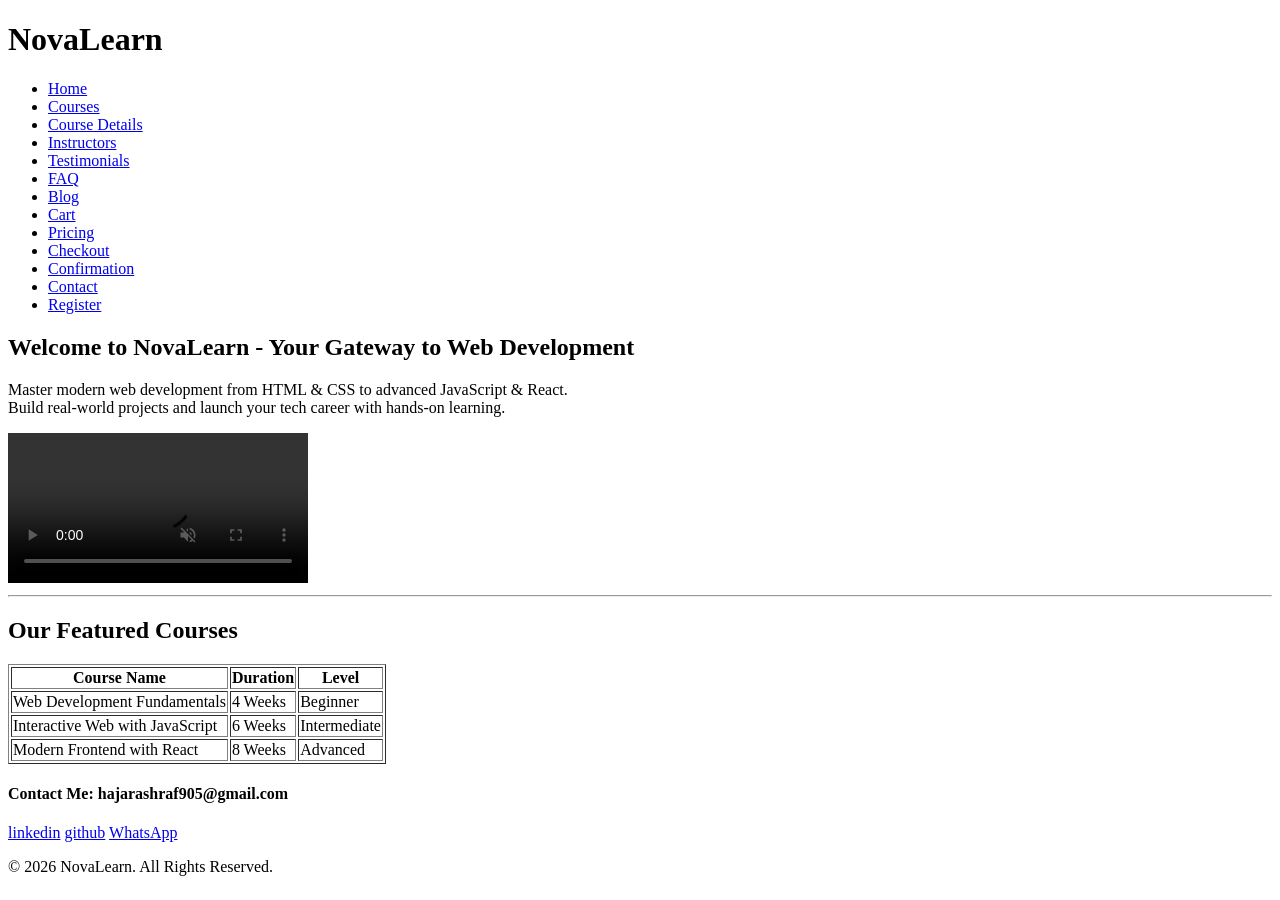
==== index.html @ bad31fc0 "Complete NovaLearn HTML project" ====
<!DOCTYPE html>
<html lang="en">
<head>
    <meta charset="UTF-8">
    <meta name="viewport" content="width=device-width, initial-scale=1.0">
    <title>NovaLearn</title>
</head>
<body>
    <!--header-->
    <header>
        <!--name of academy-->
        <h1>NovaLearn</h1>
        <!--start navBar-->
        <nav>
            <ul>
                <li><a href="index.html">Home</a></li>
                <li><a href="courses.html">Courses</a></li>
                <li><a href="details.html">Course Details</a></li>
                <li><a href="inst.html">Instructors</a></li>
                <li><a href="test.html">Testimonials</a></li>
                <li><a href="faq.html">FAQ</a></li>
                <li><a href="blog.html">Blog</a></li>
                <li><a href="cart.html">Cart</a></li>
                <li><a href="price.html">Pricing</a></li>
                <li><a href="out.html">Checkout</a></li>
                <li><a href="conform.html">Confirmation</a></li>
                <li><a href="contact.html">Contact</a></li>
                <li><a href="reg.html">Register</a></li>
            </ul>
        </nav>
        <!--end navbar-->
    </header>
    
    <!--start main-->
    <main>
        <!--start welcome-->
        <section id="welcome">
            <h2 class="wel">Welcome to NovaLearn - Your Gateway to Web Development</h2>
            <p class="p1">Master modern web development from HTML & CSS to advanced JavaScript & React. <br>
            Build real-world projects and launch your tech career with hands-on learning.</p>
        <video src="video/intro.mp4" loop controls autoplay muted></video>
        </section>
        <hr>
        <!--start table of courses-->
        <section id="table">
            <h2 class="corname"> Our Featured Courses</h2>
            <table border="1">
                <thead>
                <tr>
                    <th>Course Name</th>
                    <th>Duration</th>
                    <th>Level</th>
                </tr>
                </thead>
                <tbody>
                <tr>
                    <td>Web Development Fundamentals</td>
                    <td>4 Weeks</td>
                    <td>Beginner</td>
                </tr>
                <tr>
                    <td>Interactive Web with JavaScript</td>
                    <td>6 Weeks</td>
                    <td>Intermediate</td>
                </tr>
                <tr>
                    <td>Modern Frontend with React</td>
                    <td>8 Weeks</td>
                    <td>Advanced</td>
                </tr>
                </tbody>
            </table>
        </section>
    </main>

    <!--start footer-->
    <footer id="contact">
        <h4>Contact Me: hajarashraf905@gmail.com</h4>
        <div class="linkes">
            <a href="https://www.linkedin.com/in/hajar-ashraf/" target="_blank">linkedin</a>
            <a href="https://github.com/Hajar-Ashraf9" target="_blank">github</a>
            <a href="https://wa.me/201016515759" target="_blank">WhatsApp</a>
        </div>
        <!--حقوق الملكية-->
        <p>&copy; 2026 NovaLearn. All Rights Reserved.</p>
    </footer>
</body>
</html>
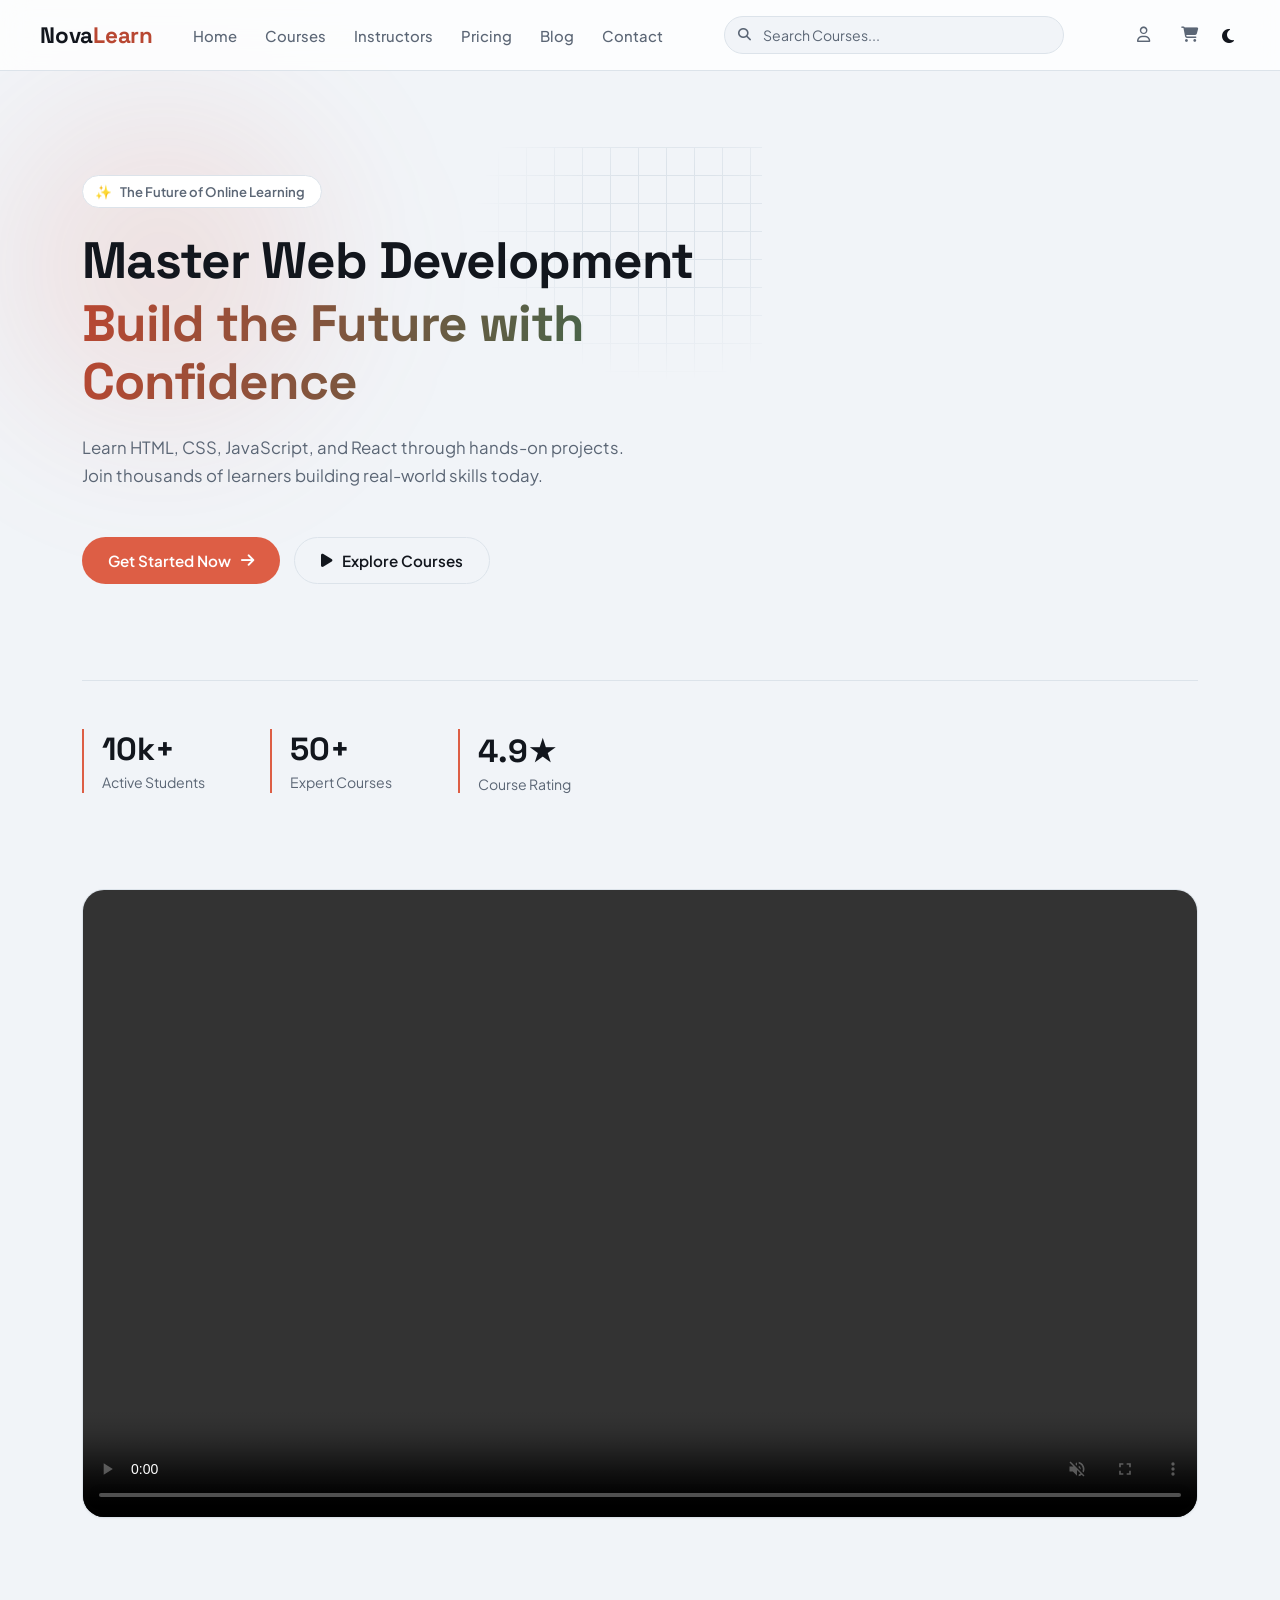
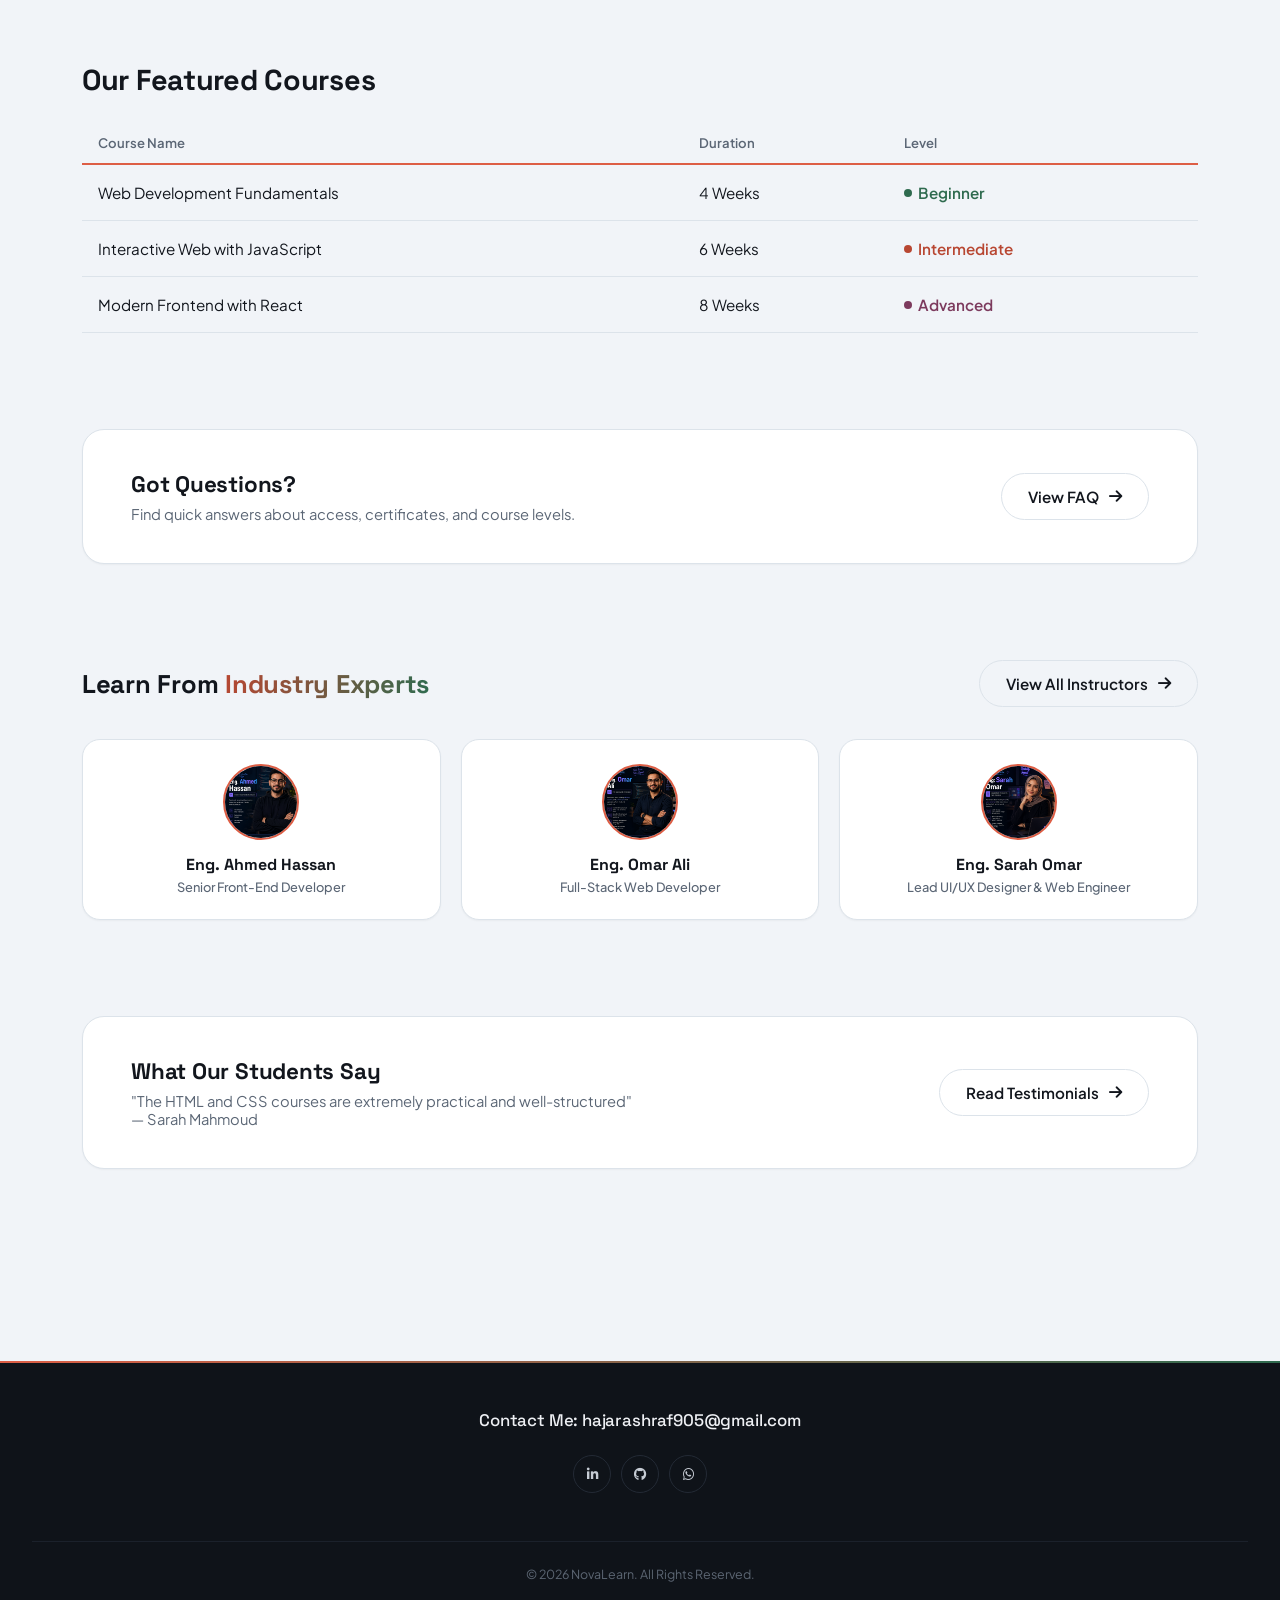
==== commit 3a635600: "Add Checkout and Dynamic Confirmation Page" ====
--- a/index.html
+++ b/index.html
@@ -3,48 +3,119 @@
 <head>
     <meta charset="UTF-8">
     <meta name="viewport" content="width=device-width, initial-scale=1.0">
+    <!-- Google Fonts (Plus Jakarta Sans) -->
+    <link rel="preconnect" href="https://fonts.googleapis.com">
+<link rel="preconnect" href="https://fonts.gstatic.com" crossorigin>
+<link href="https://fonts.googleapis.com/css2?family=Plus+Jakarta+Sans:wght@400;500;600;700;800&family=Space+Grotesk:wght@500;600;700&display=swap" rel="stylesheet">    
+<!--library cdn-->
+    <link rel="stylesheet" href="https://cdnjs.cloudflare.com/ajax/libs/font-awesome/6.5.1/css/all.min.css">
+    <!--style-->
+    <link rel="stylesheet" href="style.css">
     <title>NovaLearn</title>
 </head>
-<body>
-    <!--header-->
+<body class="light">
     <header>
-        <!--name of academy-->
-        <h1>NovaLearn</h1>
-        <!--start navBar-->
-        <nav>
-            <ul>
+    <nav class="navbar">
+        <!-- 1. اللوجو والروابط على اليسار -->
+        <div class="nav-left">
+            <h1 class="logo">Nova<span>Learn</span></h1>
+            <ul class="nav-links">
                 <li><a href="index.html">Home</a></li>
                 <li><a href="courses.html">Courses</a></li>
-                <li><a href="details.html">Course Details</a></li>
                 <li><a href="inst.html">Instructors</a></li>
-                <li><a href="test.html">Testimonials</a></li>
-                <li><a href="faq.html">FAQ</a></li>
+                <li><a href="price.html">Pricing</a></li>
                 <li><a href="blog.html">Blog</a></li>
-                <li><a href="cart.html">Cart</a></li>
-                <li><a href="price.html">Pricing</a></li>
-                <li><a href="out.html">Checkout</a></li>
-                <li><a href="conform.html">Confirmation</a></li>
                 <li><a href="contact.html">Contact</a></li>
-                <li><a href="reg.html">Register</a></li>
             </ul>
-        </nav>
-        <!--end navbar-->
-    </header>
+        </div>
+
+        <!-- 2. مربع البحث في المنتصف -->
+        <div class="nav-center">
+            <div class="search-box">
+                <i class="fa-solid fa-magnifying-glass search-icon"></i>
+                <input type="text" placeholder="Search Courses..." id="search">
+            </div>
+        </div>
+
+        <!-- 3. الأيقونات الثلاث على اليمين -->
+        <div class="nav-right">
+            <!-- أيقونة المستخدم -->
+            <a href="reg.html" class="icon-btn" aria-label="User Account">
+                <i class="fa-regular fa-user"></i>
+            </a>
+
+            <!-- أيقونة السلة -->
+            <a href="cart.html" class="icon-btn cart-btn" aria-label="Shopping Cart">
+                <i class="fa-solid fa-cart-shopping"></i>
+            </a>
+
+            <!-- أيقونة القمر للمود -->
+            <button id="theme-toggle">
+                <i class="fa-solid fa-moon"></i>
+            </button>
+        </div>
+    </nav>
+</header>
     
     <!--start main-->
     <main>
         <!--start welcome-->
         <section id="welcome">
-            <h2 class="wel">Welcome to NovaLearn - Your Gateway to Web Development</h2>
-            <p class="p1">Master modern web development from HTML & CSS to advanced JavaScript & React. <br>
-            Build real-world projects and launch your tech career with hands-on learning.</p>
-        <video src="video/intro.mp4" loop controls autoplay muted></video>
+    <div class="hero-clean">
+        <!-- بادج شيك ومحفز -->
+        <div class="hero-badge">
+            <span class="badge-icon">✨</span>
+            <span>The Future of Online Learning</span>
+        </div>
+
+        <!-- عنوان رئيسي بتدرج ألوان جذاب -->
+        <h2 class="wel">
+            Master Web Development
+            <span class="gradient-text">Build the Future with Confidence</span>
+        </h2>
+
+        <!-- وصف واضح ومريح للعين -->
+        <p class="p1">
+            Learn HTML, CSS, JavaScript, and React through hands-on projects.
+            Join thousands of learners building real-world skills today.
+        </p>
+
+        <!-- الأزرار الرئيسية -->
+        <div class="cta-buttons">
+            <a href="courses.html" class="btn-primary">
+                Get Started Now <i class="fa-solid fa-arrow-right"></i>
+            </a>
+            <a href="courses.html" class="btn-secondary">
+                <i class="fa-solid fa-play"></i> Explore Courses
+            </a>
+        </div>
+    </div>
+
+    <!-- الإحصائيات -->
+    <section class="stats-section" aria-label="Platform Statistics">
+        <article class="stat-card">
+            <h3>10k+</h3>
+            <p>Active Students</p>
+        </article>
+        <article class="stat-card">
+            <h3>50+</h3>
+            <p>Expert Courses</p>
+        </article>
+        <article class="stat-card">
+            <h3>4.9★</h3>
+            <p>Course Rating</p>
+        </article>
+    </section>
+            <!-- الفيديو جوه figure  -->
+            <figure class="video-container">
+                <video src="video/intro.mp4" autoplay controls muted>Your browser does not support the video tag.</video>
+            </figure>
         </section>
-        <hr>
+
         <!--start table of courses-->
         <section id="table">
             <h2 class="corname"> Our Featured Courses</h2>
-            <table border="1">
+            <table>
                 <thead>
                 <tr>
                     <th>Course Name</th>
@@ -71,6 +142,57 @@
                 </tbody>
             </table>
         </section>
+        <!--start faq teaser-->
+<section id="faq-teaser">
+    <div class="faq-teaser-box">
+        <div class="faq-teaser-text">
+            <h3>Got Questions?</h3>
+            <p>Find quick answers about access, certificates, and course levels.</p>
+        </div>
+        <a href="faq.html" class="btn-secondary">
+            View FAQ <i class="fa-solid fa-arrow-right"></i>
+        </a>
+    </div>
+</section>
+<!--start instructors teaser-->
+<section id="inst-teaser">
+    <div class="inst-teaser-head">
+        <h3>Learn From <span class="gradient-text">Industry Experts</span></h3>
+        <a href="inst.html" class="btn-secondary">
+            View All Instructors <i class="fa-solid fa-arrow-right"></i>
+        </a>
+    </div>
+    <div class="inst-teaser-grid">
+        <a href="inst.html" class="inst-mini">
+            <img src="img/4.png" alt="Eng.Ahmed Hassan">
+            <h4>Eng. Ahmed Hassan</h4>
+            <p>Senior Front-End Developer</p>
+        </a>
+        <a href="inst.html" class="inst-mini">
+            <img src="img/5.png" alt="Eng.Omar Ali">
+            <h4>Eng. Omar Ali</h4>
+            <p>Full-Stack Web Developer</p>
+        </a>
+        <a href="inst.html" class="inst-mini">
+            <img src="img/6.png" alt="Eng.Sarah Omar">
+            <h4>Eng. Sarah Omar</h4>
+            <p>Lead UI/UX Designer & Web Engineer</p>
+        </a>
+    </div>
+</section>
+
+<!--start testimonials teaser-->
+<section id="test-teaser">
+    <div class="test-teaser-box">
+        <div class="test-teaser-text">
+            <h3>What Our Students Say</h3>
+            <p>"The HTML and CSS courses are extremely practical and well-structured" — Sarah Mahmoud</p>
+        </div>
+        <a href="test.html" class="btn-secondary">
+            Read Testimonials <i class="fa-solid fa-arrow-right"></i>
+        </a>
+    </div>
+</section>
     </main>
 
     <!--start footer-->
@@ -84,5 +206,8 @@
         <!--حقوق الملكية-->
         <p>&copy; 2026 NovaLearn. All Rights Reserved.</p>
     </footer>
+
+        <script src="main.js"></script>
+
 </body>
 </html>
--- a/style.css
+++ b/style.css
@@ -0,0 +1,2787 @@
+/* =========================================================
+   NovaLearn — stylesheet (no CSS variables / :root)
+   Palette: cool paper / navy-ink base, amber -> teal accent pair
+   Type: Space Grotesk (display) + Plus Jakarta Sans (body/UI)
+   ========================================================= */
+
+/* Fonts are now loaded via <link> tags in each page's <head> */
+
+/* ---------- Reset ---------- */
+*, *::before, *::after { box-sizing: border-box; }
+html { scroll-behavior: smooth; }
+body {
+  margin: 0;
+  font-family: 'Plus Jakarta Sans', system-ui, sans-serif;
+  transition: background-color .3s ease, color .3s ease;
+}
+ul { list-style: none; margin: 0; padding: 0; }
+a { text-decoration: none; color: inherit; }
+img, video { max-width: 100%; display: block; }
+button { font: inherit; cursor: pointer; background: none; border: none; color: inherit; }
+input { font: inherit; }
+h1, h2, h3, h4 { margin: 0; font-family: 'Space Grotesk', 'Plus Jakarta Sans', sans-serif; }
+p { margin: 0; }
+
+/* ---------- Base colors (light / dark) ---------- */
+body.light { background: #F1F4F8; color: #12161D; }
+body.dark  { background: #0F131B; color: #EBEEF3; }
+
+/* ---------- Accessibility ---------- */
+:focus-visible {
+  outline: 2px solid #2F6B4F;
+  outline-offset: 2px;
+  border-radius: 6px;
+}
+body.dark :focus-visible { outline-color: #6FBF9B; }
+
+@media (prefers-reduced-motion: reduce) {
+  *, *::before, *::after { animation: none !important; transition: none !important; scroll-behavior: auto !important; }
+  .hero-badge, .wel, .p1, .cta-buttons { opacity: 1; transform: none; }
+}
+
+/* ==========================================================
+   Header / Navbar
+   ========================================================== */
+header {
+  position: sticky;
+  top: 0;
+  z-index: 50;
+  backdrop-filter: blur(14px);
+  -webkit-backdrop-filter: blur(14px);
+}
+body.light header { background: rgba(255, 255, 255, .78); border-bottom: 1px solid #DCE3EA; }
+body.dark  header { background: rgba(23, 28, 38, .72); border-bottom: 1px solid #262E3B; }
+
+.navbar {
+  max-width: 1400px;
+  margin: 0 auto;
+  padding: 16px 40px;
+  display: grid;
+  grid-template-columns: auto 1fr auto;
+  align-items: center;
+  gap: 48px;
+}
+
+.nav-left {
+  display: flex;
+  align-items: center;
+  gap: 40px;
+}
+
+.logo {
+  font-size: 1.4rem;
+  font-weight: 700;
+  letter-spacing: -0.01em;
+  white-space: nowrap;
+}
+body.light .logo span { color: #B84732; }
+body.dark  .logo span { color: #F2A288; }
+
+.nav-links {
+  display: flex;
+  gap: 28px;
+}
+.nav-links a {
+  position: relative;
+  font-size: .93rem;
+  font-weight: 500;
+  padding: 4px 0;
+  transition: color .2s cubic-bezier(.4,0,.2,1);
+}
+body.light .nav-links a { color: #5B6675; }
+body.dark  .nav-links a { color: #93A0B0; }
+
+.nav-links a::after {
+  content: '';
+  position: absolute;
+  left: 50%;
+  bottom: -4px;
+  width: 0;
+  height: 2px;
+  transform: translateX(-50%);
+  transition: width .25s cubic-bezier(.4,0,.2,1);
+}
+body.light .nav-links a::after { background: #2F6B4F; }
+body.dark  .nav-links a::after { background: #6FBF9B; }
+
+body.light .nav-links a:hover,
+body.light .nav-links a:focus-visible { color: #2F6B4F; }
+body.dark  .nav-links a:hover,
+body.dark  .nav-links a:focus-visible { color: #6FBF9B; }
+
+.nav-links a:hover::after,
+.nav-links a:focus-visible::after { width: 100%; }
+
+.nav-center {
+  display: flex;
+  justify-content: center;
+}
+.nav-center .search-box {
+  width: 100%;
+  max-width: 340px;
+}
+.search-box {
+  position: relative;
+  width: 100%;
+}
+.search-box input {
+  width: 100%;
+  padding: 9px 16px 9px 38px;
+  border-radius: 999px;
+  font-size: .88rem;
+  transition: border-color .2s cubic-bezier(.4,0,.2,1), background .2s cubic-bezier(.4,0,.2,1);
+}
+body.light .search-box input { border: 1px solid #DCE3EA; background: #F1F4F8; color: #12161D; }
+body.dark  .search-box input { border: 1px solid #262E3B; background: #0F131B; color: #EBEEF3; }
+
+body.light .search-box input::placeholder { color: #5B6675; }
+body.dark  .search-box input::placeholder { color: #93A0B0; }
+
+body.light .search-box input:focus { outline: none; border-color: #2F6B4F; background: #FFFFFF; }
+body.dark  .search-box input:focus { outline: none; border-color: #6FBF9B; background: #171C26; }
+
+.search-icon {
+  position: absolute;
+  left: 14px;
+  top: 50%;
+  transform: translateY(-50%);
+  font-size: .8rem;
+  pointer-events: none;
+}
+body.light .search-icon { color: #5B6675; }
+body.dark  .search-icon { color: #93A0B0; }
+
+.nav-right {
+  display: flex;
+  align-items: center;
+  gap: 8px;
+}
+.icon-btn {
+  width: 38px;
+  height: 38px;
+  display: flex;
+  align-items: center;
+  justify-content: center;
+  border-radius: 50%;
+  font-size: .95rem;
+  border: 1px solid transparent;
+  transition: border-color .2s cubic-bezier(.4,0,.2,1), color .2s cubic-bezier(.4,0,.2,1);
+}
+body.light .icon-btn { color: #5B6675; }
+body.dark  .icon-btn { color: #93A0B0; }
+
+body.light .icon-btn:hover { border-color: #DCE3EA; color: #2F6B4F; }
+body.dark  .icon-btn:hover { border-color: #262E3B; color: #6FBF9B; }
+
+.cart-btn { position: relative; }
+
+/* ==========================================================
+   Hero
+   ========================================================== */
+#welcome {
+  max-width: 1180px;
+  margin: 0 auto;
+  padding: 96px 32px 48px;
+}
+
+.hero-clean {
+  position: relative;
+  z-index: 1;
+  max-width: 620px;
+  padding-top: 8px;
+}
+
+.hero-clean::before {
+  content: '';
+  position: absolute;
+  top: -20px;
+  right: -60px;
+  width: 320px;
+  height: 260px;
+  z-index: -1;
+  background-size: 28px 28px;
+  -webkit-mask-image: radial-gradient(ellipse 60% 60% at 70% 30%, #000 40%, transparent 100%);
+  mask-image: radial-gradient(ellipse 60% 60% at 70% 30%, #000 40%, transparent 100%);
+}
+body.light .hero-clean::before {
+  background-image:
+    linear-gradient(#DCE3EA 1px, transparent 1px),
+    linear-gradient(90deg, #DCE3EA 1px, transparent 1px);
+}
+body.dark .hero-clean::before {
+  background-image:
+    linear-gradient(#262E3B 1px, transparent 1px),
+    linear-gradient(90deg, #262E3B 1px, transparent 1px);
+}
+
+.hero-clean::after {
+  content: '';
+  position: absolute;
+  top: -140px;
+  left: -160px;
+  width: 480px;
+  height: 480px;
+  z-index: -2;
+  border-radius: 50%;
+  filter: blur(60px);
+  pointer-events: none;
+}
+body.light .hero-clean::after { background: radial-gradient(circle, rgba(221, 94, 69, .16), transparent 70%); }
+body.dark  .hero-clean::after { background: radial-gradient(circle, rgba(237, 138, 110, .14), transparent 70%); }
+
+@keyframes heroRise {
+  from { opacity: 0; transform: translateY(14px); }
+  to   { opacity: 1; transform: translateY(0); }
+}
+
+.hero-badge {
+  display: inline-flex;
+  align-items: center;
+  gap: 8px;
+  padding: 7px 16px 7px 12px;
+  border-radius: 999px;
+  font-size: .82rem;
+  font-weight: 600;
+  margin-bottom: 24px;
+  animation: heroRise .6s cubic-bezier(.4,0,.2,1) both;
+}
+body.light .hero-badge { background: #FFFFFF; border: 1px solid #DCE3EA; color: #5B6675; }
+body.dark  .hero-badge { background: #171C26; border: 1px solid #262E3B; color: #93A0B0; }
+
+.badge-icon { font-size: .85rem; }
+
+.wel {
+  font-size: clamp(2.1rem, 4.2vw, 3.2rem);
+  line-height: 1.12;
+  font-weight: 700;
+  letter-spacing: -0.02em;
+  display: flex;
+  flex-direction: column;
+  gap: 6px;
+  margin-bottom: 24px;
+  animation: heroRise .6s cubic-bezier(.4,0,.2,1) .08s both;
+}
+
+.gradient-text {
+  -webkit-background-clip: text;
+  background-clip: text;
+  -webkit-text-fill-color: transparent;
+  color: transparent;
+}
+body.light .gradient-text { background-image: linear-gradient(100deg, #B84732, #2F6B4F); }
+body.dark  .gradient-text { background-image: linear-gradient(100deg, #F2A288, #6FBF9B); }
+
+.p1 {
+  font-size: 1.05rem;
+  line-height: 1.65;
+  max-width: 46ch;
+  margin-bottom: 48px;
+  animation: heroRise .6s cubic-bezier(.4,0,.2,1) .16s both;
+}
+body.light .p1 { color: #5B6675; }
+body.dark  .p1 { color: #93A0B0; }
+
+.cta-buttons {
+  display: flex;
+  flex-wrap: wrap;
+  gap: 14px;
+  animation: heroRise .6s cubic-bezier(.4,0,.2,1) .24s both;
+}
+
+.btn-primary,
+.btn-secondary {
+  display: inline-flex;
+  align-items: center;
+  gap: 10px;
+  padding: 13px 26px;
+  font-size: .95rem;
+  font-weight: 600;
+  border-radius: 999px;
+  transition: transform .2s cubic-bezier(.4,0,.2,1), background .2s cubic-bezier(.4,0,.2,1), border-color .2s cubic-bezier(.4,0,.2,1);
+}
+
+.btn-primary i,
+.btn-secondary i {
+  transition: transform .2s cubic-bezier(.4,0,.2,1);
+}
+.btn-primary:hover i { transform: translateX(3px); }
+.btn-secondary:hover i { transform: scale(1.1); }
+
+body.light .btn-primary { background: #DD5E45; color: #FFFFFF; }
+body.dark  .btn-primary { background: #ED8A6E; color: #12161D; }
+body.light .btn-primary:hover { background: #B84732; transform: translateY(-1px); }
+body.dark  .btn-primary:hover { background: #F2A288; transform: translateY(-1px); }
+
+body.light .btn-secondary { background: transparent; color: #12161D; border: 1px solid #DCE3EA; }
+body.dark  .btn-secondary { background: transparent; color: #EBEEF3; border: 1px solid #262E3B; }
+body.light .btn-secondary:hover { border-color: #2F6B4F; color: #2F6B4F; transform: translateY(-1px); }
+body.dark  .btn-secondary:hover { border-color: #6FBF9B; color: #6FBF9B; transform: translateY(-1px); }
+
+/* ---------- Stats ---------- */
+.stats-section {
+  display: flex;
+  flex-wrap: wrap;
+  gap: 48px;
+  margin-top: 96px;
+  padding-top: 48px;
+}
+body.light .stats-section { border-top: 1px solid #DCE3EA; }
+body.dark  .stats-section { border-top: 1px solid #262E3B; }
+
+.stat-card {
+  padding-left: 18px;
+  min-width: 140px;
+}
+body.light .stat-card { border-left: 2px solid #DD5E45; }
+body.dark  .stat-card { border-left: 2px solid #ED8A6E; }
+
+.stat-card h3 {
+  font-size: 2rem;
+  font-weight: 700;
+  margin-bottom: 4px;
+}
+.stat-card p { font-size: .88rem; }
+body.light .stat-card p { color: #5B6675; }
+body.dark  .stat-card p { color: #93A0B0; }
+
+/* ---------- Video ---------- */
+.video-container {
+  margin: 96px 0 0;
+  border-radius: 22px;
+  overflow: hidden;
+}
+body.light .video-container { border: 1px solid #DCE3EA; box-shadow: 0 1px 2px rgba(15, 19, 25, .04); }
+body.dark  .video-container { border: 1px solid #262E3B; box-shadow: 0 1px 2px rgba(0, 0, 0, .3); }
+
+.video-container video {
+  width: 100%;
+  aspect-ratio: 16 / 9;
+  object-fit: cover;
+}
+body.light .video-container video { background: #E9EEF3; }
+body.dark  .video-container video { background: #1E2430; }
+
+/* ==========================================================
+   Courses table
+   ========================================================== */
+#table {
+  max-width: 1180px;
+  margin: 0 auto;
+  padding: 96px 32px;
+}
+
+.corname {
+  font-size: 1.8rem;
+  font-weight: 700;
+  letter-spacing: -0.01em;
+  margin-bottom: 24px;
+}
+
+#table table {
+  width: 100%;
+  border-collapse: collapse;
+}
+
+#table thead th {
+  text-align: left;
+  font-size: .82rem;
+  font-weight: 600;
+  padding: 12px 16px;
+}
+body.light #table thead th { color: #5B6675; border-bottom: 2px solid #DD5E45; }
+body.dark  #table thead th { color: #93A0B0; border-bottom: 2px solid #ED8A6E; }
+
+#table tbody td {
+  padding: 18px 16px;
+  font-size: .95rem;
+}
+body.light #table tbody td { color: #12161D; border-bottom: 1px solid #DCE3EA; }
+body.dark  #table tbody td { color: #EBEEF3; border-bottom: 1px solid #262E3B; }
+
+body.light #table tbody tr:hover td { background: #E9EEF3; }
+body.dark  #table tbody tr:hover td { background: #1E2430; }
+
+#table tbody td:nth-child(3) {
+  font-weight: 600;
+  padding-left: 30px;
+  position: relative;
+}
+#table tbody td:nth-child(3)::after {
+  content: '';
+  position: absolute;
+  left: 16px;
+  top: 50%;
+  transform: translateY(-50%);
+  width: 8px;
+  height: 8px;
+  border-radius: 50%;
+}
+
+body.light #table tbody tr:nth-child(1) td:nth-child(3) { color: #2F6B4F; }
+body.dark  #table tbody tr:nth-child(1) td:nth-child(3) { color: #6FBF9B; }
+body.light #table tbody tr:nth-child(1) td:nth-child(3)::after { background: #2F6B4F; }
+body.dark  #table tbody tr:nth-child(1) td:nth-child(3)::after { background: #6FBF9B; }
+
+body.light #table tbody tr:nth-child(2) td:nth-child(3) { color: #B84732; }
+body.dark  #table tbody tr:nth-child(2) td:nth-child(3) { color: #F2A288; }
+body.light #table tbody tr:nth-child(2) td:nth-child(3)::after { background: #B84732; }
+body.dark  #table tbody tr:nth-child(2) td:nth-child(3)::after { background: #F2A288; }
+
+body.light #table tbody tr:nth-child(3) td:nth-child(3) { color: #7C3A5D; }
+body.dark  #table tbody tr:nth-child(3) td:nth-child(3) { color: #C77FA0; }
+body.light #table tbody tr:nth-child(3) td:nth-child(3)::after { background: #7C3A5D; }
+body.dark  #table tbody tr:nth-child(3) td:nth-child(3)::after { background: #C77FA0; }
+
+/* ==========================================================
+   FAQ teaser (homepage)
+   ========================================================== */
+#faq-teaser {
+  max-width: 1180px;
+  margin: 0 auto;
+  padding: 0 32px 96px;
+}
+
+.faq-teaser-box {
+  display: flex;
+  align-items: center;
+  justify-content: space-between;
+  flex-wrap: wrap;
+  gap: 24px;
+  padding: 40px 48px;
+  border-radius: 22px;
+}
+body.light .faq-teaser-box { background: #FFFFFF; border: 1px solid #DCE3EA; box-shadow: 0 1px 2px rgba(15, 19, 25, .04); }
+body.dark  .faq-teaser-box { background: #171C26; border: 1px solid #262E3B; box-shadow: 0 1px 2px rgba(0, 0, 0, .3); }
+
+.faq-teaser-text h3 {
+  font-size: 1.4rem;
+  font-weight: 700;
+  letter-spacing: -0.01em;
+  margin-bottom: 6px;
+}
+
+.faq-teaser-text p {
+  font-size: .92rem;
+}
+body.light .faq-teaser-text p { color: #5B6675; }
+body.dark  .faq-teaser-text p { color: #93A0B0; }
+
+@media (max-width: 640px) {
+  .faq-teaser-box { flex-direction: column; align-items: stretch; text-align: center; padding: 32px 24px; }
+}
+/* ==========================================================
+   Instructors teaser (homepage)
+   ========================================================== */
+#inst-teaser {
+  max-width: 1180px;
+  margin: 0 auto;
+  padding: 0 32px 96px;
+}
+
+.inst-teaser-head {
+  display: flex;
+  align-items: center;
+  justify-content: space-between;
+  flex-wrap: wrap;
+  gap: 16px;
+  margin-bottom: 32px;
+}
+
+.inst-teaser-head h3 {
+  font-size: 1.6rem;
+  font-weight: 700;
+  letter-spacing: -0.01em;
+}
+
+.inst-teaser-grid {
+  display: grid;
+  grid-template-columns: repeat(3, 1fr);
+  gap: 20px;
+}
+
+.inst-mini {
+  display: block;
+  padding: 24px;
+  border-radius: 18px;
+  text-align: center;
+  transition: transform .2s cubic-bezier(.4,0,.2,1), border-color .2s cubic-bezier(.4,0,.2,1);
+}
+body.light .inst-mini { background: #FFFFFF; border: 1px solid #DCE3EA; box-shadow: 0 1px 2px rgba(15, 19, 25, .04); }
+body.dark  .inst-mini { background: #171C26; border: 1px solid #262E3B; box-shadow: 0 1px 2px rgba(0, 0, 0, .3); }
+
+body.light .inst-mini:hover { border-color: #2F6B4F; transform: translateY(-3px); }
+body.dark  .inst-mini:hover { border-color: #6FBF9B; transform: translateY(-3px); }
+
+.inst-mini img {
+  width: 76px;
+  height: 76px;
+  object-fit: cover;
+  border-radius: 50%;
+  margin: 0 auto 14px;
+}
+body.light .inst-mini img { border: 2px solid #DD5E45; }
+body.dark  .inst-mini img { border: 2px solid #ED8A6E; }
+
+.inst-mini h4 {
+  font-size: 1rem;
+  font-weight: 700;
+  margin-bottom: 4px;
+}
+body.light .inst-mini h4 { color: #12161D; }
+body.dark  .inst-mini h4 { color: #EBEEF3; }
+
+.inst-mini p {
+  font-size: .8rem;
+  font-weight: 500;
+}
+body.light .inst-mini p { color: #5B6675; }
+body.dark  .inst-mini p { color: #93A0B0; }
+
+@media (max-width: 760px) {
+  .inst-teaser-grid { grid-template-columns: 1fr; }
+}
+/* ==========================================================
+   Testimonials teaser (homepage)
+   ========================================================== */
+#test-teaser {
+  max-width: 1180px;
+  margin: 0 auto;
+  padding: 0 32px 96px;
+}
+
+.test-teaser-box {
+  display: flex;
+  align-items: center;
+  justify-content: space-between;
+  flex-wrap: wrap;
+  gap: 24px;
+  padding: 40px 48px;
+  border-radius: 22px;
+}
+body.light .test-teaser-box { background: #FFFFFF; border: 1px solid #DCE3EA; box-shadow: 0 1px 2px rgba(15, 19, 25, .04); }
+body.dark  .test-teaser-box { background: #171C26; border: 1px solid #262E3B; box-shadow: 0 1px 2px rgba(0, 0, 0, .3); }
+
+.test-teaser-text h3 {
+  font-size: 1.4rem;
+  font-weight: 700;
+  letter-spacing: -0.01em;
+  margin-bottom: 6px;
+}
+
+.test-teaser-text p {
+  font-size: .92rem;
+  max-width: 46ch;
+}
+body.light .test-teaser-text p { color: #5B6675; }
+body.dark  .test-teaser-text p { color: #93A0B0; }
+
+@media (max-width: 640px) {
+  .test-teaser-box { flex-direction: column; align-items: stretch; text-align: center; padding: 32px 24px; }
+}
+/* ==========================================================
+   Footer
+   ========================================================== */
+footer {
+  margin-top: 96px;
+  padding: 48px 32px 24px;
+  position: relative;
+  overflow: hidden;
+  text-align: center;
+}
+body.light footer { background: #0F1319; color: #C6CCD4; }
+body.dark  footer { background: #090C11; color: #8C97A4; }
+
+footer::before {
+  content: '';
+  position: absolute;
+  top: 0;
+  left: 0;
+  right: 0;
+  height: 2px;
+}
+body.light footer::before { background: linear-gradient(90deg, #DD5E45, #2F6B4F); }
+body.dark  footer::before { background: linear-gradient(90deg, #ED8A6E, #6FBF9B); }
+
+footer h4 {
+  font-size: 1.05rem;
+  font-weight: 500;
+  color: #EDEFF3;
+  letter-spacing: -0.01em;
+  margin-bottom: 24px;
+}
+
+.linkes {
+  display: flex;
+  align-items: center;
+  justify-content: center;
+  gap: 10px;
+  margin-bottom: 48px;
+}
+.linkes a {
+  width: 38px;
+  height: 38px;
+  display: flex;
+  align-items: center;
+  justify-content: center;
+  border: 1px solid #232A35;
+  border-radius: 50%;
+  font-size: .82rem;
+  font-weight: 500;
+  text-indent: -9999px;
+  overflow: hidden;
+  position: relative;
+  transition: border-color .2s cubic-bezier(.4,0,.2,1), background .2s cubic-bezier(.4,0,.2,1);
+}
+body.light .linkes a { color: #C6CCD4; }
+body.dark  .linkes a { color: #8C97A4; }
+
+.linkes a::before {
+  font-family: 'Font Awesome 6 Brands';
+  font-weight: 400;
+  text-indent: 0;
+  position: absolute;
+  inset: 0;
+  display: flex;
+  align-items: center;
+  justify-content: center;
+}
+.linkes a[href*="linkedin"]::before { content: '\f0e1'; }
+.linkes a[href*="github"]::before { content: '\f09b'; }
+.linkes a[href*="wa.me"]::before { content: '\f232'; }
+
+body.light .linkes a:hover { border-color: #2F6B4F; background: rgba(47, 107, 79, .12); color: #2F6B4F; }
+body.dark  .linkes a:hover { border-color: #6FBF9B; background: rgba(111, 191, 155, .12); color: #6FBF9B; }
+
+footer p {
+  padding-top: 24px;
+  border-top: 1px solid #1B212B;
+  font-size: .78rem;
+  color: #5C6673;
+}
+
+/* ==========================================================
+   Responsive
+   ========================================================== */
+@media (max-width: 960px) {
+  .nav-links { display: none; }
+  .nav-center { max-width: 220px; }
+}
+
+@media (max-width: 640px) {
+  .navbar { padding: 12px 20px; }
+  .nav-center { display: none; }
+  #welcome, #table { padding-left: 20px; padding-right: 20px; }
+  .hero-clean::before { display: none; }
+  .stats-section { gap: 24px; }
+  .cta-buttons { flex-direction: column; align-items: stretch; }
+  .btn-primary, .btn-secondary { justify-content: center; }
+  #table table, #table thead, #table tbody, #table th, #table td, #table tr { display: block; }
+  #table thead { display: none; }
+  #table tbody tr { padding: 12px 0; }
+  body.light #table tbody tr { border-bottom: 1px solid #DCE3EA; }
+  body.dark  #table tbody tr { border-bottom: 1px solid #262E3B; }
+  #table tbody td { border-bottom: none; padding: 4px 0; }
+  #table tbody td::before {
+    content: attr(data-label);
+    display: block;
+    font-size: .75rem;
+    margin-bottom: 2px;
+  }
+  body.light #table tbody td::before { color: #5B6675; }
+  body.dark  #table tbody td::before { color: #93A0B0; }
+}
+/* =========================================================
+   courses.css — page-specific styles for courses.html
+   Extends style.css. Load this AFTER style.css.
+   ========================================================= */
+
+#tab {
+  max-width: 1180px;
+  margin: 0 auto;
+  padding: 96px 32px 64px;
+}
+
+.name {
+  font-size: clamp(1.9rem, 3vw, 2.4rem);
+  font-weight: 700;
+  letter-spacing: -0.01em;
+  margin-bottom: 32px;
+}
+
+/* ---------- Table shell ---------- */
+#tab table {
+  width: 100%;
+  border-collapse: collapse;
+  border: none;
+}
+#tab th,
+#tab td {
+  border: none;
+}
+
+#tab thead th {
+  text-align: left;
+  font-size: .82rem;
+  font-weight: 600;
+  padding: 12px 16px;
+}
+body.light #tab thead th { color: #5B6675; border-bottom: 2px solid #DD5E45; }
+body.dark  #tab thead th { color: #93A0B0; border-bottom: 2px solid #ED8A6E; }
+
+#tab tbody td {
+  padding: 16px;
+  font-size: .95rem;
+  vertical-align: middle;
+}
+body.light #tab tbody td { color: #12161D; border-bottom: 1px solid #DCE3EA; }
+body.dark  #tab tbody td { color: #EBEEF3; border-bottom: 1px solid #262E3B; }
+
+body.light #tab tbody tr:hover td { background: #E9EEF3; }
+body.dark  #tab tbody tr:hover td { background: #1E2430; }
+
+/* ---------- Course thumbnail ---------- */
+#tab td img {
+  width: 92px;
+  height: 64px;
+  object-fit: cover;
+  border-radius: 12px;
+  display: block;
+}
+body.light #tab td img { border: 1px solid #DCE3EA; }
+body.dark  #tab td img { border: 1px solid #262E3B; }
+
+/* ---------- Level column: same meaning-based color coding as index.html ---------- */
+#tab tbody td:nth-child(3) {
+  font-weight: 600;
+  padding-left: 30px;
+  position: relative;
+}
+#tab tbody td:nth-child(3)::after {
+  content: '';
+  position: absolute;
+  left: 16px;
+  top: 50%;
+  transform: translateY(-50%);
+  width: 8px;
+  height: 8px;
+  border-radius: 50%;
+}
+body.light #tab tbody tr:nth-child(1) td:nth-child(3) { color: #2F6B4F; }
+body.dark  #tab tbody tr:nth-child(1) td:nth-child(3) { color: #6FBF9B; }
+body.light #tab tbody tr:nth-child(1) td:nth-child(3)::after { background: #2F6B4F; }
+body.dark  #tab tbody tr:nth-child(1) td:nth-child(3)::after { background: #6FBF9B; }
+
+body.light #tab tbody tr:nth-child(2) td:nth-child(3) { color: #B84732; }
+body.dark  #tab tbody tr:nth-child(2) td:nth-child(3) { color: #F2A288; }
+body.light #tab tbody tr:nth-child(2) td:nth-child(3)::after { background: #B84732; }
+body.dark  #tab tbody tr:nth-child(2) td:nth-child(3)::after { background: #F2A288; }
+
+body.light #tab tbody tr:nth-child(3) td:nth-child(3) { color: #7C3A5D; }
+body.dark  #tab tbody tr:nth-child(3) td:nth-child(3) { color: #C77FA0; }
+body.light #tab tbody tr:nth-child(3) td:nth-child(3)::after { background: #7C3A5D; }
+body.dark  #tab tbody tr:nth-child(3) td:nth-child(3)::after { background: #C77FA0; }
+
+/* ---------- Price column ---------- */
+#tab tbody td:nth-child(4) {
+  font-weight: 700;
+  font-family: 'Space Grotesk', 'Plus Jakarta Sans', sans-serif;
+}
+body.light #tab tbody td:nth-child(4) { color: #12161D; }
+body.dark  #tab tbody td:nth-child(4) { color: #EBEEF3; }
+
+/* ---------- Details button ---------- */
+#tab tbody td button {
+  padding: 8px 18px;
+  font-size: .85rem;
+  font-weight: 600;
+  font-family: 'Plus Jakarta Sans', sans-serif;
+  border-radius: 999px;
+  cursor: pointer;
+  transition: transform .2s cubic-bezier(.4,0,.2,1), border-color .2s cubic-bezier(.4,0,.2,1), color .2s cubic-bezier(.4,0,.2,1);
+}
+body.light #tab tbody td button { background: transparent; color: #12161D; border: 1px solid #DCE3EA; }
+body.dark  #tab tbody td button { background: transparent; color: #EBEEF3; border: 1px solid #262E3B; }
+body.light #tab tbody td button:hover { border-color: #2F6B4F; color: #2F6B4F; transform: translateY(-1px); }
+body.dark  #tab tbody td button:hover { border-color: #6FBF9B; color: #6FBF9B; transform: translateY(-1px); }
+
+/* ---------- Back to home link ---------- */
+.home {
+  max-width: 1180px;
+  margin: 0 auto;
+  padding: 16px 32px 96px;
+  text-align: center;
+}
+.home a {
+  display: inline-flex;
+  align-items: center;
+  gap: 8px;
+  font-size: .92rem;
+  font-weight: 600;
+  padding: 12px 26px;
+  border-radius: 999px;
+  transition: transform .2s cubic-bezier(.4,0,.2,1), border-color .2s cubic-bezier(.4,0,.2,1), color .2s cubic-bezier(.4,0,.2,1), background .2s cubic-bezier(.4,0,.2,1);
+}
+.home a::before {
+  content: '\2190';
+  font-size: .95rem;
+  transition: transform .2s cubic-bezier(.4,0,.2,1);
+}
+.home a:hover::before { transform: translateX(-3px); }
+
+body.light .home a { color: #12161D; border: 1px solid #DCE3EA; }
+body.dark  .home a { color: #EBEEF3; border: 1px solid #262E3B; }
+body.light .home a:hover { border-color: #2F6B4F; color: #2F6B4F; background: #E9EEF3; transform: translateY(-1px); }
+body.dark  .home a:hover { border-color: #6FBF9B; color: #6FBF9B; background: #1E2430; transform: translateY(-1px); }
+
+/* ---------- Responsive ---------- */
+@media (max-width: 760px) {
+  #tab table, #tab thead, #tab tbody, #tab th, #tab td, #tab tr { display: block; }
+  #tab thead { display: none; }
+  #tab tbody tr {
+    padding: 16px 0;
+    margin-bottom: 8px;
+  }
+  body.light #tab tbody tr { border-bottom: 1px solid #DCE3EA; }
+  body.dark  #tab tbody tr { border-bottom: 1px solid #262E3B; }
+  #tab tbody td { border-bottom: none; padding: 6px 0; }
+  #tab tbody td:nth-child(3) { padding-left: 20px; }
+  #tab tbody td::before {
+    content: attr(data-label);
+    display: block;
+    font-size: .72rem;
+    margin-bottom: 3px;
+  }
+  body.light #tab tbody td::before { color: #5B6675; }
+  body.dark  #tab tbody td::before { color: #93A0B0; }
+  #tab td img { width: 100%; height: 160px; margin-top: 4px; }
+}
+
+/* =========================================================
+   reg.css — page-specific styles for reg.html (register form)
+   Extends style.css. Load this AFTER style.css.
+
+   Scoped under body.reg-page so these generic tag selectors
+   (main, form, label, input...) can NEVER leak into other
+   pages, even if this file gets pasted/merged by mistake.
+   Add class="light reg-page" (or "dark reg-page") to <body>.
+   ========================================================= */
+
+body.reg-page {
+  min-height: 100vh;
+  display: flex;
+  flex-direction: column;
+}
+
+/* ---------- Top bar (logo + theme toggle) ---------- */
+body.reg-page .auth-topbar {
+  display: flex;
+  align-items: center;
+  justify-content: space-between;
+  padding: 20px 40px;
+}
+
+body.reg-page main {
+  flex: 1;
+  display: flex;
+  align-items: center;
+  justify-content: center;
+  flex-wrap: wrap;
+  gap: 72px;
+  padding: 24px 40px 64px;
+}
+
+/* ---------- Hero / intro column ---------- */
+body.reg-page .reg-hero {
+  flex: 1 1 420px;
+  max-width: 460px;
+}
+body.reg-page .reg-hero .hero-badge { margin-bottom: 20px; }
+
+body.reg-page .reg-title {
+  font-size: clamp(1.9rem, 3.4vw, 2.6rem);
+  line-height: 1.18;
+  font-weight: 700;
+  letter-spacing: -0.02em;
+  margin-bottom: 16px;
+}
+
+body.reg-page .reg-subtitle {
+  font-size: 1rem;
+  line-height: 1.65;
+  margin-bottom: 28px;
+}
+body.reg-page.light .reg-subtitle { color: #5B6675; }
+body.reg-page.dark  .reg-subtitle { color: #93A0B0; }
+
+body.reg-page .reg-perks {
+  list-style: none;
+  margin: 0;
+  padding: 0;
+  display: flex;
+  flex-direction: column;
+  gap: 14px;
+}
+body.reg-page .reg-perks li {
+  display: flex;
+  align-items: center;
+  gap: 12px;
+  font-size: .92rem;
+  font-weight: 500;
+}
+body.reg-page.light .reg-perks li { color: #12161D; }
+body.reg-page.dark  .reg-perks li { color: #EBEEF3; }
+
+body.reg-page .reg-perks i {
+  width: 24px;
+  height: 24px;
+  flex-shrink: 0;
+  display: inline-flex;
+  align-items: center;
+  justify-content: center;
+  border-radius: 50%;
+  font-size: .7rem;
+}
+body.reg-page.light .reg-perks i { background: rgba(47, 107, 79, .12); color: #2F6B4F; }
+body.reg-page.dark  .reg-perks i { background: rgba(111, 191, 155, .16); color: #6FBF9B; }
+
+/* ---------- Two-column field rows ---------- */
+body.reg-page .grid-2 {
+  display: grid;
+  grid-template-columns: 1fr 1fr;
+  column-gap: 14px;
+}
+body.reg-page .grid-2 section { margin-bottom: 22px; }
+
+/* ---------- Form card ---------- */
+body.reg-page form {
+  width: 100%;
+  max-width: 640px;
+  border-radius: 22px;
+  padding: 48px;
+}
+body.reg-page.light form { background: #FFFFFF; border: 1px solid #DCE3EA; box-shadow: 0 1px 2px rgba(15, 19, 25, .04); }
+body.reg-page.dark  form { background: #171C26; border: 1px solid #262E3B; box-shadow: 0 1px 2px rgba(0, 0, 0, .3); }
+
+body.reg-page fieldset {
+  border: none;
+  margin: 0;
+  padding: 0;
+}
+
+body.reg-page legend {
+  font-family: 'Space Grotesk', 'Plus Jakarta Sans', sans-serif;
+  font-size: 1.5rem;
+  font-weight: 700;
+  letter-spacing: -0.01em;
+  padding: 0;
+  margin-bottom: 32px;
+}
+
+body.reg-page hr {
+  border: none;
+  margin: 28px 0;
+}
+body.reg-page.light hr { border-top: 1px solid #DCE3EA; }
+body.reg-page.dark  hr { border-top: 1px solid #262E3B; }
+
+/* ---------- Field sections ---------- */
+body.reg-page fieldset > section {
+  display: flex;
+  flex-direction: column;
+  gap: 8px;
+  margin-bottom: 22px;
+}
+
+body.reg-page label {
+  font-size: .88rem;
+  font-weight: 600;
+}
+body.reg-page.light label { color: #12161D; }
+body.reg-page.dark  label { color: #EBEEF3; }
+
+body.reg-page #fullname {
+  display: grid;
+  grid-template-columns: 1fr 1fr;
+  column-gap: 14px;
+  row-gap: 10px;
+}
+body.reg-page #fullname label { grid-column: 1 / -1; }
+
+/* ---------- Text-like inputs ---------- */
+body.reg-page input[type="text"],
+body.reg-page input[type="tel"],
+body.reg-page input[type="email"],
+body.reg-page input[type="password"],
+body.reg-page input[type="date"],
+body.reg-page select,
+body.reg-page textarea {
+  width: 100%;
+  padding: 12px 16px;
+  border-radius: 12px;
+  font-size: .92rem;
+  font-family: inherit;
+  transition: border-color .2s cubic-bezier(.4,0,.2,1), background .2s cubic-bezier(.4,0,.2,1);
+}
+body.reg-page.light input[type="text"],
+body.reg-page.light input[type="tel"],
+body.reg-page.light input[type="email"],
+body.reg-page.light input[type="password"],
+body.reg-page.light input[type="date"],
+body.reg-page.light select,
+body.reg-page.light textarea {
+  background: #F1F4F8;
+  border: 1px solid #DCE3EA;
+  color: #12161D;
+}
+body.reg-page.dark input[type="text"],
+body.reg-page.dark input[type="tel"],
+body.reg-page.dark input[type="email"],
+body.reg-page.dark input[type="password"],
+body.reg-page.dark input[type="date"],
+body.reg-page.dark select,
+body.reg-page.dark textarea {
+  background: #0F131B;
+  border: 1px solid #262E3B;
+  color: #EBEEF3;
+}
+
+body.reg-page.light input::placeholder,
+body.reg-page.light textarea::placeholder { color: #5B6675; }
+body.reg-page.dark  input::placeholder,
+body.reg-page.dark  textarea::placeholder { color: #93A0B0; }
+
+body.reg-page.light input:focus,
+body.reg-page.light select:focus,
+body.reg-page.light textarea:focus {
+  outline: none;
+  border-color: #2F6B4F;
+  background: #FFFFFF;
+}
+body.reg-page.dark input:focus,
+body.reg-page.dark select:focus,
+body.reg-page.dark textarea:focus {
+  outline: none;
+  border-color: #6FBF9B;
+  background: #171C26;
+}
+
+body.reg-page textarea { resize: vertical; min-height: 120px; font-size: .92rem; line-height: 1.6; }
+
+body.reg-page select { cursor: pointer; appearance: none; }
+body.reg-page #selected { position: relative; }
+body.reg-page #selected::after {
+  content: '\f078';
+  font-family: 'Font Awesome 6 Free';
+  font-weight: 900;
+  font-size: .7rem;
+  position: absolute;
+  right: 18px;
+  bottom: 17px;
+  pointer-events: none;
+}
+body.reg-page.light #selected::after { color: #5B6675; }
+body.reg-page.dark  #selected::after { color: #93A0B0; }
+
+/* ---------- Checkboxes & radios as chips ---------- */
+body.reg-page #check p, body.reg-page #level h4 {
+  font-size: .95rem;
+  font-weight: 600;
+  margin: 0 0 12px;
+}
+body.reg-page.light #check p, body.reg-page.light #level h4 { color: #12161D; }
+body.reg-page.dark  #check p, body.reg-page.dark  #level h4 { color: #EBEEF3; }
+
+body.reg-page .chip-group {
+  display: flex;
+  flex-wrap: wrap;
+  gap: 10px;
+}
+
+body.reg-page .chip-group input[type="checkbox"],
+body.reg-page .chip-group input[type="radio"] {
+  position: absolute;
+  width: 1px;
+  height: 1px;
+  opacity: 0;
+  pointer-events: none;
+}
+
+body.reg-page .chip-group label {
+  padding: 9px 18px;
+  border-radius: 999px;
+  font-size: .85rem;
+  font-weight: 600;
+  cursor: pointer;
+  transition: background .2s cubic-bezier(.4,0,.2,1), border-color .2s cubic-bezier(.4,0,.2,1), color .2s cubic-bezier(.4,0,.2,1);
+}
+body.reg-page.light .chip-group label { background: #F1F4F8; border: 1px solid #DCE3EA; color: #5B6675; }
+body.reg-page.dark  .chip-group label { background: #0F131B; border: 1px solid #262E3B; color: #93A0B0; }
+
+body.reg-page.light .chip-group label:hover { border-color: #2F6B4F; color: #2F6B4F; }
+body.reg-page.dark  .chip-group label:hover { border-color: #6FBF9B; color: #6FBF9B; }
+
+body.reg-page.light .chip-group input:checked + label { background: #2F6B4F; border-color: #2F6B4F; color: #FFFFFF; }
+body.reg-page.dark  .chip-group input:checked + label { background: #6FBF9B; border-color: #6FBF9B; color: #12161D; }
+
+body.reg-page .chip-group input:focus-visible + label {
+  outline: 2px solid #2F6B4F;
+  outline-offset: 2px;
+}
+body.reg-page.dark .chip-group input:focus-visible + label { outline-color: #6FBF9B; }
+
+/* ---------- Submit button ---------- */
+body.reg-page #reg { margin-top: 8px; margin-bottom: 0; }
+body.reg-page input[type="submit"] {
+  width: 100%;
+  padding: 15px 26px;
+  font-size: .98rem;
+  font-weight: 600;
+  font-family: inherit;
+  border: none;
+  border-radius: 999px;
+  cursor: pointer;
+  transition: background .2s cubic-bezier(.4,0,.2,1), transform .2s cubic-bezier(.4,0,.2,1);
+}
+body.reg-page.light input[type="submit"] { background: #DD5E45; color: #FFFFFF; }
+body.reg-page.dark  input[type="submit"] { background: #ED8A6E; color: #12161D; }
+body.reg-page.light input[type="submit"]:hover { background: #B84732; transform: translateY(-1px); }
+body.reg-page.dark  input[type="submit"]:hover { background: #F2A288; transform: translateY(-1px); }
+
+body.reg-page input:focus-visible,
+body.reg-page select:focus-visible,
+body.reg-page textarea:focus-visible {
+  outline: 2px solid #2F6B4F;
+  outline-offset: 2px;
+}
+body.reg-page.dark input:focus-visible,
+body.reg-page.dark select:focus-visible,
+body.reg-page.dark textarea:focus-visible {
+  outline-color: #6FBF9B;
+}
+
+/* ---------- Responsive ---------- */
+@media (max-width: 900px) {
+  body.reg-page main { justify-content: center; text-align: left; }
+  body.reg-page .reg-hero { text-align: center; max-width: 520px; }
+  body.reg-page .reg-perks { align-items: center; }
+}
+
+@media (max-width: 560px) {
+  body.reg-page .auth-topbar { padding: 16px 20px; }
+  body.reg-page main { padding: 16px 20px 48px; gap: 40px; }
+  body.reg-page form { padding: 32px 24px; border-radius: 16px; }
+  body.reg-page #fullname { grid-template-columns: 1fr; }
+  body.reg-page .grid-2 { grid-template-columns: 1fr; }
+}
+/* =========================================================
+   contact.css — page-specific styles for contact.html
+   Extends style.css. Load this AFTER style.css.
+
+   Scoped under body.contact-page so generic tag selectors
+   (main, form, table, label, input...) can NEVER leak into
+   other pages. Add class="light contact-page" (or
+   "dark contact-page") to <body>.
+   ========================================================= */
+
+body.contact-page main {
+  max-width: 1180px;
+  margin: 0 auto;
+  padding: 96px 32px 64px;
+}
+
+/* ---------- Hero (top intro) ---------- */
+body.contact-page .maininfo {
+  max-width: 640px;
+  margin: 0 auto 64px;
+  text-align: center;
+}
+
+body.contact-page .maininfo .hero-badge {
+  display: inline-flex;
+  align-items: center;
+  gap: 8px;
+  padding: 7px 16px 7px 12px;
+  border-radius: 999px;
+  font-size: .82rem;
+  font-weight: 600;
+  margin-bottom: 20px;
+}
+body.contact-page.light .maininfo .hero-badge { background: #FFFFFF; border: 1px solid #DCE3EA; color: #5B6675; }
+body.contact-page.dark  .maininfo .hero-badge { background: #171C26; border: 1px solid #262E3B; color: #93A0B0; }
+
+body.contact-page .contacts {
+  font-size: .95rem;
+  font-weight: 700;
+  letter-spacing: .06em;
+  text-transform: uppercase;
+  margin-bottom: 8px;
+}
+body.contact-page.light .contacts { color: #DD5E45; }
+body.contact-page.dark  .contacts { color: #ED8A6E; }
+
+body.contact-page .nov {
+  font-size: clamp(1.9rem, 3.4vw, 2.6rem);
+  font-weight: 700;
+  line-height: 1.15;
+  letter-spacing: -0.02em;
+  margin-bottom: 20px;
+}
+
+body.contact-page .dis {
+  font-size: 1rem;
+  line-height: 1.65;
+}
+body.contact-page.light .dis { color: #5B6675; }
+body.contact-page.dark  .dis { color: #93A0B0; }
+
+/* ---------- Contact info + map ---------- */
+body.contact-page #contactus {
+  display: grid;
+  grid-template-columns: repeat(3, 1fr);
+  gap: 20px;
+  margin-bottom: 64px;
+}
+
+body.contact-page .info-card {
+  display: flex;
+  align-items: center;
+  gap: 16px;
+  padding: 22px;
+  border-radius: 18px;
+}
+body.contact-page.light .info-card { background: #FFFFFF; border: 1px solid #DCE3EA; box-shadow: 0 1px 2px rgba(15, 19, 25, .04); }
+body.contact-page.dark  .info-card { background: #171C26; border: 1px solid #262E3B; box-shadow: 0 1px 2px rgba(0, 0, 0, .3); }
+
+body.contact-page .info-card i {
+  width: 44px;
+  height: 44px;
+  flex-shrink: 0;
+  display: flex;
+  align-items: center;
+  justify-content: center;
+  border-radius: 50%;
+  font-size: 1rem;
+}
+body.contact-page.light .info-card i { background: rgba(47,107,79,.12); color: #2F6B4F; }
+body.contact-page.dark  .info-card i { background: rgba(111,191,155,.14); color: #6FBF9B; }
+
+body.contact-page .info-label {
+  font-size: .78rem;
+  font-weight: 600;
+  margin-bottom: 3px;
+}
+body.contact-page.light .info-label { color: #5B6675; }
+body.contact-page.dark  .info-label { color: #93A0B0; }
+
+body.contact-page .info-value {
+  font-size: .92rem;
+  font-weight: 600;
+}
+body.contact-page.light .info-value { color: #12161D; }
+body.contact-page.dark  .info-value { color: #EBEEF3; }
+
+body.contact-page .location {
+  grid-column: 1 / -1;
+  border-radius: 22px;
+  padding: 20px;
+}
+body.contact-page.light .location { background: #FFFFFF; border: 1px solid #DCE3EA; box-shadow: 0 1px 2px rgba(15, 19, 25, .04); }
+body.contact-page.dark  .location { background: #171C26; border: 1px solid #262E3B; box-shadow: 0 1px 2px rgba(0, 0, 0, .3); }
+
+body.contact-page .location-title {
+  display: flex;
+  align-items: center;
+  gap: 8px;
+  font-size: .95rem;
+  font-weight: 600;
+  margin-bottom: 16px;
+}
+body.contact-page.light .location-title { color: #12161D; }
+body.contact-page.dark  .location-title { color: #EBEEF3; }
+body.contact-page.light .location-title i { color: #DD5E45; }
+body.contact-page.dark  .location-title i { color: #ED8A6E; }
+
+body.contact-page .location iframe {
+  width: 100%;
+  height: 280px;
+  border-radius: 14px;
+  display: block;
+}
+
+/* ---------- Working hours table ---------- */
+body.contact-page .hours-section {
+  max-width: 480px;
+  margin: 0 auto 64px;
+}
+
+body.contact-page .hours-section h3 {
+  font-size: 1.3rem;
+  font-weight: 700;
+  letter-spacing: -0.01em;
+  margin-bottom: 20px;
+  text-align: center;
+}
+
+body.contact-page .hours-table {
+  width: 100%;
+  border-collapse: collapse;
+  border-radius: 16px;
+  overflow: hidden;
+}
+body.contact-page.light .hours-table { border: 1px solid #DCE3EA; }
+body.contact-page.dark  .hours-table { border: 1px solid #262E3B; }
+
+body.contact-page .hours-table thead th {
+  text-align: left;
+  font-size: .82rem;
+  font-weight: 600;
+  padding: 12px 18px;
+}
+body.contact-page.light .hours-table thead th { color: #5B6675; background: #E9EEF3; border-bottom: 2px solid #DD5E45; }
+body.contact-page.dark  .hours-table thead th { color: #93A0B0; background: #1E2430; border-bottom: 2px solid #ED8A6E; }
+
+body.contact-page .hours-table tbody td {
+  padding: 14px 18px;
+  font-size: .92rem;
+  font-weight: 500;
+}
+body.contact-page.light .hours-table tbody td { color: #12161D; border-bottom: 1px solid #DCE3EA; }
+body.contact-page.dark  .hours-table tbody td { color: #EBEEF3; border-bottom: 1px solid #262E3B; }
+
+body.contact-page .hours-table tbody tr:last-child td { border-bottom: none; }
+
+/* ---------- Contact form ---------- */
+body.contact-page form {
+  max-width: 640px;
+  margin: 0 auto;
+  border-radius: 22px;
+  padding: 48px;
+}
+body.contact-page.light form { background: #FFFFFF; border: 1px solid #DCE3EA; box-shadow: 0 1px 2px rgba(15, 19, 25, .04); }
+body.contact-page.dark  form { background: #171C26; border: 1px solid #262E3B; box-shadow: 0 1px 2px rgba(0, 0, 0, .3); }
+
+body.contact-page fieldset {
+  border: none;
+  margin: 0;
+  padding: 0;
+}
+
+body.contact-page legend {
+  font-family: 'Space Grotesk', 'Plus Jakarta Sans', sans-serif;
+  font-size: 1.5rem;
+  font-weight: 700;
+  letter-spacing: -0.01em;
+  padding: 0;
+  margin-bottom: 28px;
+}
+
+body.contact-page fieldset > section,
+body.contact-page .grid-2 > section {
+  display: flex;
+  flex-direction: column;
+  gap: 8px;
+  margin-bottom: 20px;
+}
+
+body.contact-page label {
+  font-size: .88rem;
+  font-weight: 600;
+}
+body.contact-page.light label { color: #12161D; }
+body.contact-page.dark  label { color: #EBEEF3; }
+
+body.contact-page .grid-2 {
+  display: grid;
+  grid-template-columns: 1fr 1fr;
+  gap: 4px 16px;
+}
+
+body.contact-page input[type="text"],
+body.contact-page input[type="email"],
+body.contact-page textarea {
+  width: 100%;
+  padding: 12px 16px;
+  border-radius: 12px;
+  font-size: .92rem;
+  font-family: inherit;
+  transition: border-color .2s cubic-bezier(.4,0,.2,1), background .2s cubic-bezier(.4,0,.2,1);
+}
+body.contact-page.light input[type="text"],
+body.contact-page.light input[type="email"],
+body.contact-page.light textarea {
+  background: #F1F4F8;
+  border: 1px solid #DCE3EA;
+  color: #12161D;
+}
+body.contact-page.dark input[type="text"],
+body.contact-page.dark input[type="email"],
+body.contact-page.dark textarea {
+  background: #0F131B;
+  border: 1px solid #262E3B;
+  color: #EBEEF3;
+}
+
+body.contact-page.light input::placeholder,
+body.contact-page.light textarea::placeholder { color: #5B6675; }
+body.contact-page.dark  input::placeholder,
+body.contact-page.dark  textarea::placeholder { color: #93A0B0; }
+
+body.contact-page.light input:focus,
+body.contact-page.light textarea:focus {
+  outline: none;
+  border-color: #2F6B4F;
+  background: #FFFFFF;
+}
+body.contact-page.dark input:focus,
+body.contact-page.dark textarea:focus {
+  outline: none;
+  border-color: #6FBF9B;
+  background: #171C26;
+}
+
+body.contact-page textarea { resize: vertical; min-height: 140px; font-size: .92rem; line-height: 1.6; }
+
+body.contact-page input:focus-visible,
+body.contact-page textarea:focus-visible {
+  outline: 2px solid #2F6B4F;
+  outline-offset: 2px;
+}
+body.contact-page.dark input:focus-visible,
+body.contact-page.dark textarea:focus-visible {
+  outline-color: #6FBF9B;
+}
+
+body.contact-page input[type="submit"] {
+  width: 100%;
+  padding: 15px 26px;
+  font-size: .98rem;
+  font-weight: 600;
+  font-family: inherit;
+  border: none;
+  border-radius: 999px;
+  cursor: pointer;
+  transition: background .2s cubic-bezier(.4,0,.2,1), transform .2s cubic-bezier(.4,0,.2,1);
+}
+body.contact-page.light input[type="submit"] { background: #DD5E45; color: #FFFFFF; }
+body.contact-page.dark  input[type="submit"] { background: #ED8A6E; color: #12161D; }
+body.contact-page.light input[type="submit"]:hover { background: #B84732; transform: translateY(-1px); }
+body.contact-page.dark  input[type="submit"]:hover { background: #F2A288; transform: translateY(-1px); }
+
+/* ---------- Responsive ---------- */
+@media (max-width: 900px) {
+  body.contact-page #contactus { grid-template-columns: 1fr; }
+}
+
+@media (max-width: 640px) {
+  body.contact-page main { padding: 64px 20px 48px; }
+  body.contact-page .grid-2 { grid-template-columns: 1fr; gap: 0; }
+  body.contact-page form { padding: 32px 24px; border-radius: 16px; }
+  body.contact-page .hours-table thead { display: none; }
+  body.contact-page .hours-table, 
+  body.contact-page .hours-table tbody, 
+  body.contact-page .hours-table tr, 
+  body.contact-page .hours-table td { display: block; width: 100%; }
+  body.contact-page .hours-table tr { padding: 10px 0; }
+  body.contact-page .hours-table td { border-bottom: none; padding: 4px 18px; }
+  body.contact-page .hours-table td::before {
+    content: attr(data-label);
+    display: block;
+    font-size: .72rem;
+    margin-bottom: 2px;
+  }
+  body.contact-page.light .hours-table td::before { color: #5B6675; }
+  body.contact-page.dark  .hours-table td::before { color: #93A0B0; }
+}
+/* =========================================================
+   details.css — page-specific styles for details.html
+   Extends style.css. Load this AFTER style.css.
+
+   Scoped under body.details-page so generic tag selectors
+   (main, table, ul, img...) can NEVER leak into other pages.
+   Add class="light details-page" (or "dark details-page") to <body>.
+   ========================================================= */
+
+body.details-page main {
+  max-width: 900px;
+  margin: 0 auto;
+  padding: 96px 32px 64px;
+}
+
+body.details-page .title {
+  font-size: .95rem;
+  font-weight: 700;
+  letter-spacing: .06em;
+  text-transform: uppercase;
+  margin-bottom: 44px;
+}
+body.details-page.light .title { color: #DD5E45; }
+body.details-page.dark  .title { color: #ED8A6E; }
+
+/* ---------- Overview ---------- */
+body.details-page #over {
+  margin-bottom: 64px;
+}
+
+body.details-page .tit {
+  font-size: clamp(1.9rem, 3.4vw, 2.6rem);
+  font-weight: 700;
+  line-height: 1.15;
+  letter-spacing: -0.02em;
+  margin-bottom: 20px;
+}
+
+body.details-page .p2 {
+  font-size: 1rem;
+  line-height: 1.7;
+  max-width: 68ch;
+  margin-bottom: 32px;
+}
+body.details-page.light .p2 { color: #5B6675; }
+body.details-page.dark  .p2 { color: #93A0B0; }
+
+body.details-page #over img {
+  width: 100%;
+  max-height: 380px;
+  object-fit: cover;
+  border-radius: 22px;
+}
+body.details-page.light #over img { border: 1px solid #DCE3EA; box-shadow: 0 1px 2px rgba(15, 19, 25, .04); }
+body.details-page.dark  #over img { border: 1px solid #262E3B; box-shadow: 0 1px 2px rgba(0, 0, 0, .3); }
+
+/* ---------- Section headings shared by syllabus / video / list ---------- */
+body.details-page .pas {
+  font-size: 1.3rem;
+  font-weight: 700;
+  letter-spacing: -0.01em;
+  margin-bottom: 20px;
+}
+
+body.details-page #syllabus,
+body.details-page #vid,
+body.details-page #list {
+  margin-bottom: 64px;
+}
+
+/* ---------- Syllabus table ---------- */
+body.details-page table {
+  width: 100%;
+  border-collapse: collapse;
+  border-radius: 16px;
+  overflow: hidden;
+}
+body.details-page.light table { border: 1px solid #DCE3EA; }
+body.details-page.dark  table { border: 1px solid #262E3B; }
+
+body.details-page thead th {
+  text-align: left;
+  font-size: .82rem;
+  font-weight: 600;
+  padding: 12px 18px;
+}
+body.details-page.light thead th { color: #5B6675; background: #E9EEF3; border-bottom: 2px solid #DD5E45; }
+body.details-page.dark  thead th { color: #93A0B0; background: #1E2430; border-bottom: 2px solid #ED8A6E; }
+
+body.details-page tbody td {
+  padding: 14px 18px;
+  font-size: .92rem;
+  vertical-align: top;
+}
+body.details-page.light tbody td { color: #12161D; border-bottom: 1px solid #DCE3EA; }
+body.details-page.dark  tbody td { color: #EBEEF3; border-bottom: 1px solid #262E3B; }
+
+body.details-page tbody tr:last-child td { border-bottom: none; }
+
+body.details-page.light tbody tr:hover td { background: #E9EEF3; }
+body.details-page.dark  tbody tr:hover td { background: #1E2430; }
+
+body.details-page tbody td:nth-child(1) {
+  font-weight: 700;
+  white-space: nowrap;
+}
+body.details-page.light tbody td:nth-child(1) { color: #2F6B4F; }
+body.details-page.dark  tbody td:nth-child(1) { color: #6FBF9B; }
+
+/* ---------- Video preview ---------- */
+body.details-page .video-container {
+  border-radius: 22px;
+  overflow: hidden;
+  margin: 0;
+}
+body.details-page.light .video-container { border: 1px solid #DCE3EA; box-shadow: 0 1px 2px rgba(15, 19, 25, .04); }
+body.details-page.dark  .video-container { border: 1px solid #262E3B; box-shadow: 0 1px 2px rgba(0, 0, 0, .3); }
+
+body.details-page .video-container video {
+  width: 100%;
+  aspect-ratio: 16 / 9;
+  object-fit: cover;
+}
+body.details-page.light .video-container video { background: #E9EEF3; }
+body.details-page.dark  .video-container video { background: #1E2430; }
+
+/* ---------- Prerequisites list ---------- */
+body.details-page #list ul {
+  display: flex;
+  flex-direction: column;
+  gap: 12px;
+}
+body.details-page #list li {
+  position: relative;
+  padding-left: 30px;
+  font-size: .95rem;
+  line-height: 1.6;
+}
+body.details-page.light #list li { color: #12161D; }
+body.details-page.dark  #list li { color: #EBEEF3; }
+
+body.details-page #list li::before {
+  content: '\f00c';
+  font-family: 'Font Awesome 6 Free';
+  font-weight: 900;
+  position: absolute;
+  left: 0;
+  top: 2px;
+  font-size: .78rem;
+}
+body.details-page.light #list li::before { color: #2F6B4F; }
+body.details-page.dark  #list li::before { color: #6FBF9B; }
+
+/* ---------- Back buttons ---------- */
+body.details-page #button {
+  display: flex;
+  flex-wrap: wrap;
+  gap: 14px;
+}
+
+body.details-page #button a {
+  display: inline-flex;
+  align-items: center;
+  gap: 8px;
+  font-size: .92rem;
+  font-weight: 600;
+  padding: 12px 26px;
+  border-radius: 999px;
+  transition: transform .2s cubic-bezier(.4,0,.2,1), border-color .2s cubic-bezier(.4,0,.2,1), color .2s cubic-bezier(.4,0,.2,1), background .2s cubic-bezier(.4,0,.2,1);
+}
+body.details-page #button a::before {
+  content: '\2190';
+  font-size: .95rem;
+  transition: transform .2s cubic-bezier(.4,0,.2,1);
+}
+body.details-page #button a:hover::before { transform: translateX(-3px); }
+
+body.details-page.light #button a { color: #12161D; border: 1px solid #DCE3EA; }
+body.details-page.dark  #button a { color: #EBEEF3; border: 1px solid #262E3B; }
+body.details-page.light #button a:hover { border-color: #2F6B4F; color: #2F6B4F; background: #E9EEF3; transform: translateY(-1px); }
+body.details-page.dark  #button a:hover { border-color: #6FBF9B; color: #6FBF9B; background: #1E2430; transform: translateY(-1px); }
+
+/* ---------- Responsive ---------- */
+@media (max-width: 640px) {
+  body.details-page main { padding: 64px 20px 48px; }
+  body.details-page thead { display: none; }
+  body.details-page table, 
+  body.details-page tbody, 
+  body.details-page tr, 
+  body.details-page td { display: block; width: 100%; }
+  body.details-page tr { padding: 10px 0; }
+  body.details-page.light tr { border-bottom: 1px solid #DCE3EA; }
+  body.details-page.dark  tr { border-bottom: 1px solid #262E3B; }
+  body.details-page td { border-bottom: none; padding: 4px 18px; }
+  body.details-page td::before {
+    content: attr(data-label);
+    display: block;
+    font-size: .72rem;
+    margin-bottom: 2px;
+  }
+  body.details-page.light td::before { color: #5B6675; }
+  body.details-page.dark  td::before { color: #93A0B0; }
+  body.details-page #button { flex-direction: column; align-items: stretch; }
+  body.details-page #button a { justify-content: center; }
+}
+/* =========================================================
+   blog.css — page-specific styles for blog.html
+   Extends style.css. Load this AFTER style.css.
+
+   Scoped under body.blog-page so generic tag selectors
+   (main, article, h1, h2...) can NEVER leak into other pages.
+   Add class="light blog-page" (or "dark blog-page") to <body>.
+   ========================================================= */
+
+body.blog-page main {
+  max-width: 820px;
+  margin: 0 auto;
+  padding: 96px 32px 64px;
+}
+
+body.blog-page .blogac {
+  font-size: clamp(2rem, 3.6vw, 2.8rem);
+  font-weight: 700;
+  letter-spacing: -0.02em;
+  text-align: center;
+  margin-bottom: 56px;
+}
+
+/* ---------- Article cards ---------- */
+body.blog-page #blog {
+  display: flex;
+  flex-direction: column;
+  gap: 24px;
+}
+
+body.blog-page .art {
+  padding: 32px;
+  border-radius: 20px;
+  transition: transform .2s cubic-bezier(.4,0,.2,1), border-color .2s cubic-bezier(.4,0,.2,1);
+}
+body.blog-page.light .art { background: #FFFFFF; border: 1px solid #DCE3EA; box-shadow: 0 1px 2px rgba(15, 19, 25, .04); }
+body.blog-page.dark  .art { background: #171C26; border: 1px solid #262E3B; box-shadow: 0 1px 2px rgba(0, 0, 0, .3); }
+
+body.blog-page.light .art:hover { border-color: #2F6B4F; transform: translateY(-2px); }
+body.blog-page.dark  .art:hover { border-color: #6FBF9B; transform: translateY(-2px); }
+
+body.blog-page .tag {
+  display: inline-block;
+  padding: 5px 14px;
+  border-radius: 999px;
+  font-size: .74rem;
+  font-weight: 700;
+  letter-spacing: .03em;
+  text-transform: uppercase;
+  margin-bottom: 16px;
+}
+body.blog-page.light .tag { background: rgba(47,107,79,.12); color: #2F6B4F; }
+body.blog-page.dark  .tag { background: rgba(111,191,155,.14); color: #6FBF9B; }
+
+body.blog-page .qs {
+  font-size: 1.3rem;
+  font-weight: 700;
+  line-height: 1.3;
+  letter-spacing: -0.01em;
+  margin-bottom: 10px;
+}
+body.blog-page.light .qs { color: #12161D; }
+body.blog-page.dark  .qs { color: #EBEEF3; }
+
+body.blog-page .sm {
+  display: flex;
+  align-items: center;
+  gap: 6px;
+  font-size: .8rem;
+  font-weight: 500;
+  margin-bottom: 16px;
+}
+body.blog-page.light .sm { color: #5B6675; }
+body.blog-page.dark  .sm { color: #93A0B0; }
+
+body.blog-page .disc {
+  font-size: .95rem;
+  line-height: 1.7;
+}
+body.blog-page.light .disc { color: #5B6675; }
+body.blog-page.dark  .disc { color: #93A0B0; }
+
+/* ---------- Back button ---------- */
+body.blog-page .button {
+  text-align: center;
+  margin-top: 48px;
+}
+body.blog-page .button a {
+  display: inline-flex;
+  align-items: center;
+  gap: 8px;
+  font-size: .92rem;
+  font-weight: 600;
+  padding: 12px 26px;
+  border-radius: 999px;
+  transition: transform .2s cubic-bezier(.4,0,.2,1), border-color .2s cubic-bezier(.4,0,.2,1), color .2s cubic-bezier(.4,0,.2,1), background .2s cubic-bezier(.4,0,.2,1);
+}
+body.blog-page .button a::before {
+  content: '\2190';
+  font-size: .95rem;
+  transition: transform .2s cubic-bezier(.4,0,.2,1);
+}
+body.blog-page .button a:hover::before { transform: translateX(-3px); }
+
+body.blog-page.light .button a { color: #12161D; border: 1px solid #DCE3EA; }
+body.blog-page.dark  .button a { color: #EBEEF3; border: 1px solid #262E3B; }
+body.blog-page.light .button a:hover { border-color: #2F6B4F; color: #2F6B4F; background: #E9EEF3; transform: translateY(-1px); }
+body.blog-page.dark  .button a:hover { border-color: #6FBF9B; color: #6FBF9B; background: #1E2430; transform: translateY(-1px); }
+
+/* ---------- Responsive ---------- */
+@media (max-width: 640px) {
+  body.blog-page main { padding: 64px 20px 48px; }
+  body.blog-page .art { padding: 24px; }
+}
+/* =========================================================
+   faq.css — page-specific styles for faq.html
+   Extends style.css. Load this AFTER style.css.
+
+   Scoped under body.faq-page so generic tag selectors
+   (main, details, summary...) can NEVER leak into other pages.
+   Add class="light faq-page" (or "dark faq-page") to <body>.
+   ========================================================= */
+
+body.faq-page main {
+  max-width: 760px;
+  margin: 0 auto;
+  padding: 96px 32px 64px;
+}
+
+body.faq-page .faq {
+  font-size: clamp(2rem, 3.6vw, 2.8rem);
+  font-weight: 700;
+  letter-spacing: -0.02em;
+  text-align: center;
+  margin-bottom: 56px;
+}
+
+/* ---------- Accordion ---------- */
+body.faq-page .detail {
+  display: flex;
+  flex-direction: column;
+  gap: 14px;
+}
+
+body.faq-page details {
+  border-radius: 16px;
+  padding: 6px 24px;
+  transition: border-color .2s cubic-bezier(.4,0,.2,1);
+}
+body.faq-page.light details { background: #FFFFFF; border: 1px solid #DCE3EA; box-shadow: 0 1px 2px rgba(15, 19, 25, .04); }
+body.faq-page.dark  details { background: #171C26; border: 1px solid #262E3B; box-shadow: 0 1px 2px rgba(0, 0, 0, .3); }
+
+body.faq-page.light details[open] { border-color: #2F6B4F; }
+body.faq-page.dark  details[open] { border-color: #6FBF9B; }
+
+body.faq-page summary {
+  display: flex;
+  align-items: center;
+  justify-content: space-between;
+  gap: 16px;
+  padding: 18px 0;
+  font-size: 1rem;
+  font-weight: 600;
+  cursor: pointer;
+  list-style: none;
+}
+body.faq-page summary::-webkit-details-marker { display: none; }
+body.faq-page.light summary { color: #12161D; }
+body.faq-page.dark  summary { color: #EBEEF3; }
+
+body.faq-page .chev {
+  font-size: .8rem;
+  flex-shrink: 0;
+  transition: transform .25s cubic-bezier(.4,0,.2,1), color .2s cubic-bezier(.4,0,.2,1);
+}
+body.faq-page.light .chev { color: #5B6675; }
+body.faq-page.dark  .chev { color: #93A0B0; }
+
+body.faq-page details[open] summary .chev { transform: rotate(180deg); }
+body.faq-page.light details[open] summary .chev { color: #2F6B4F; }
+body.faq-page.dark  details[open] summary .chev { color: #6FBF9B; }
+
+body.faq-page details p {
+  font-size: .92rem;
+  line-height: 1.65;
+  padding-bottom: 22px;
+}
+body.faq-page.light details p { color: #5B6675; }
+body.faq-page.dark  details p { color: #93A0B0; }
+
+body.faq-page summary:focus-visible {
+  outline: 2px solid #2F6B4F;
+  outline-offset: 2px;
+  border-radius: 8px;
+}
+body.faq-page.dark summary:focus-visible { outline-color: #6FBF9B; }
+
+/* ---------- Back button ---------- */
+body.faq-page .button {
+  text-align: center;
+  margin-top: 48px;
+}
+body.faq-page .button a {
+  display: inline-flex;
+  align-items: center;
+  gap: 8px;
+  font-size: .92rem;
+  font-weight: 600;
+  padding: 12px 26px;
+  border-radius: 999px;
+  transition: transform .2s cubic-bezier(.4,0,.2,1), border-color .2s cubic-bezier(.4,0,.2,1), color .2s cubic-bezier(.4,0,.2,1), background .2s cubic-bezier(.4,0,.2,1);
+}
+body.faq-page .button a::before {
+  content: '\2190';
+  font-size: .95rem;
+  transition: transform .2s cubic-bezier(.4,0,.2,1);
+}
+body.faq-page .button a:hover::before { transform: translateX(-3px); }
+
+body.faq-page.light .button a { color: #12161D; border: 1px solid #DCE3EA; }
+body.faq-page.dark  .button a { color: #EBEEF3; border: 1px solid #262E3B; }
+body.faq-page.light .button a:hover { border-color: #2F6B4F; color: #2F6B4F; background: #E9EEF3; transform: translateY(-1px); }
+body.faq-page.dark  .button a:hover { border-color: #6FBF9B; color: #6FBF9B; background: #1E2430; transform: translateY(-1px); }
+
+/* ---------- Responsive ---------- */
+@media (max-width: 640px) {
+  body.faq-page main { padding: 64px 20px 48px; }
+  body.faq-page details { padding: 4px 18px; }
+}
+/* =========================================================
+   checkout.css — page-specific styles for checkout.html
+   Extends style.css. Load this AFTER style.css.
+
+   Scoped under body.checkout-page so generic tag selectors
+   (main, form, table, label, input...) can NEVER leak into
+   other pages. Add class="light checkout-page" (or
+   "dark checkout-page") to <body>.
+   ========================================================= */
+
+body.checkout-page main {
+  max-width: 1080px;
+  margin: 0 auto;
+  padding: 96px 32px 64px;
+}
+
+/* ---------- Page intro ---------- */
+body.checkout-page #info {
+  text-align: center;
+  max-width: 520px;
+  margin: 0 auto 48px;
+}
+
+body.checkout-page .out {
+  font-size: clamp(1.9rem, 3.4vw, 2.6rem);
+  font-weight: 700;
+  letter-spacing: -0.02em;
+  margin-bottom: 12px;
+}
+
+body.checkout-page .disout {
+  font-size: 1rem;
+  line-height: 1.6;
+}
+body.checkout-page.light .disout { color: #5B6675; }
+body.checkout-page.dark  .disout { color: #93A0B0; }
+
+/* ---------- Two-column layout: form + summary ---------- */
+body.checkout-page .checkout-grid {
+  display: grid;
+  grid-template-columns: 1.4fr 1fr;
+  gap: 32px;
+  align-items: start;
+}
+
+/* ---------- Form card ---------- */
+body.checkout-page form {
+  border-radius: 22px;
+  padding: 40px;
+}
+body.checkout-page.light form { background: #FFFFFF; border: 1px solid #DCE3EA; box-shadow: 0 1px 2px rgba(15, 19, 25, .04); }
+body.checkout-page.dark  form { background: #171C26; border: 1px solid #262E3B; box-shadow: 0 1px 2px rgba(0, 0, 0, .3); }
+
+body.checkout-page fieldset {
+  border: none;
+  margin: 0;
+  padding: 0;
+}
+
+body.checkout-page legend {
+  font-family: 'Space Grotesk', 'Plus Jakarta Sans', sans-serif;
+  font-size: 1.4rem;
+  font-weight: 700;
+  letter-spacing: -0.01em;
+  padding: 0;
+  margin-bottom: 28px;
+}
+
+body.checkout-page label {
+  display: block;
+  font-size: .85rem;
+  font-weight: 600;
+  margin-bottom: 8px;
+}
+body.checkout-page.light label { color: #12161D; }
+body.checkout-page.dark  label { color: #EBEEF3; }
+
+body.checkout-page #pay-info {
+  display: grid;
+  grid-template-columns: 1fr 1fr;
+  gap: 20px;
+  margin-bottom: 22px;
+}
+
+body.checkout-page #card {
+  margin-bottom: 8px;
+}
+body.checkout-page .cards { margin-bottom: 20px; }
+
+body.checkout-page .expcv {
+  display: grid;
+  grid-template-columns: 1fr 1fr;
+  gap: 20px;
+}
+
+body.checkout-page input[type="text"],
+body.checkout-page input[type="email"],
+body.checkout-page input[type="month"] {
+  width: 100%;
+  padding: 12px 16px;
+  border-radius: 12px;
+  font-size: .92rem;
+  font-family: inherit;
+  transition: border-color .2s cubic-bezier(.4,0,.2,1), background .2s cubic-bezier(.4,0,.2,1);
+}
+body.checkout-page.light input[type="text"],
+body.checkout-page.light input[type="email"],
+body.checkout-page.light input[type="month"] {
+  background: #F1F4F8;
+  border: 1px solid #DCE3EA;
+  color: #12161D;
+}
+body.checkout-page.dark input[type="text"],
+body.checkout-page.dark input[type="email"],
+body.checkout-page.dark input[type="month"] {
+  background: #0F131B;
+  border: 1px solid #262E3B;
+  color: #EBEEF3;
+}
+
+body.checkout-page.light input::placeholder { color: #5B6675; }
+body.checkout-page.dark  input::placeholder { color: #93A0B0; }
+
+body.checkout-page.light input:focus {
+  outline: none;
+  border-color: #2F6B4F;
+  background: #FFFFFF;
+}
+body.checkout-page.dark input:focus {
+  outline: none;
+  border-color: #6FBF9B;
+  background: #171C26;
+}
+
+body.checkout-page input:focus-visible {
+  outline: 2px solid #2F6B4F;
+  outline-offset: 2px;
+}
+body.checkout-page.dark input:focus-visible { outline-color: #6FBF9B; }
+
+/* ---------- Submit ---------- */
+body.checkout-page #submit { margin-top: 12px; }
+
+body.checkout-page input[type="submit"] {
+  width: 100%;
+  padding: 15px 26px;
+  font-size: .98rem;
+  font-weight: 600;
+  font-family: inherit;
+  border: none;
+  border-radius: 999px;
+  cursor: pointer;
+  transition: background .2s cubic-bezier(.4,0,.2,1), transform .2s cubic-bezier(.4,0,.2,1);
+}
+body.checkout-page.light input[type="submit"] { background: #DD5E45; color: #FFFFFF; }
+body.checkout-page.dark  input[type="submit"] { background: #ED8A6E; color: #12161D; }
+body.checkout-page.light input[type="submit"]:hover { background: #B84732; transform: translateY(-1px); }
+body.checkout-page.dark  input[type="submit"]:hover { background: #F2A288; transform: translateY(-1px); }
+
+body.checkout-page .secure-note {
+  display: flex;
+  align-items: center;
+  justify-content: center;
+  gap: 8px;
+  font-size: .78rem;
+  margin-top: 16px;
+}
+body.checkout-page.light .secure-note { color: #5B6675; }
+body.checkout-page.dark  .secure-note { color: #93A0B0; }
+body.checkout-page.light .secure-note i { color: #2F6B4F; }
+body.checkout-page.dark  .secure-note i { color: #6FBF9B; }
+
+/* ---------- Order summary ---------- */
+body.checkout-page .summary {
+  position: sticky;
+  top: 96px;
+  border-radius: 22px;
+  padding: 32px;
+}
+body.checkout-page.light .summary { background: #FFFFFF; border: 1px solid #DCE3EA; box-shadow: 0 1px 2px rgba(15, 19, 25, .04); }
+body.checkout-page.dark  .summary { background: #171C26; border: 1px solid #262E3B; box-shadow: 0 1px 2px rgba(0, 0, 0, .3); }
+
+body.checkout-page .summary h3 {
+  font-size: 1.1rem;
+  font-weight: 700;
+  letter-spacing: -0.01em;
+  margin-bottom: 20px;
+}
+
+body.checkout-page .summary table {
+  width: 100%;
+  border-collapse: collapse;
+}
+
+body.checkout-page .summary thead th {
+  text-align: left;
+  font-size: .78rem;
+  font-weight: 600;
+  padding-bottom: 12px;
+}
+body.checkout-page.light .summary thead th { color: #5B6675; border-bottom: 1px solid #DCE3EA; }
+body.checkout-page.dark  .summary thead th { color: #93A0B0; border-bottom: 1px solid #262E3B; }
+body.checkout-page .summary thead th:last-child { text-align: right; }
+
+body.checkout-page .summary tbody td {
+  padding: 16px 0;
+  font-size: .92rem;
+}
+body.checkout-page.light .summary tbody td { color: #12161D; border-bottom: 1px solid #DCE3EA; }
+body.checkout-page.dark  .summary tbody td { color: #EBEEF3; border-bottom: 1px solid #262E3B; }
+body.checkout-page .summary tbody td:last-child { text-align: right; }
+
+body.checkout-page .summary tfoot td {
+  padding-top: 16px;
+  font-size: 1.05rem;
+  font-weight: 700;
+}
+body.checkout-page.light .summary tfoot td { color: #12161D; }
+body.checkout-page.dark  .summary tfoot td { color: #EBEEF3; }
+body.checkout-page .summary tfoot td:last-child { text-align: right; }
+body.checkout-page.light .summary tfoot td:last-child { color: #2F6B4F; }
+body.checkout-page.dark  .summary tfoot td:last-child { color: #6FBF9B; }
+
+/* ---------- Responsive ---------- */
+@media (max-width: 860px) {
+  body.checkout-page .checkout-grid { grid-template-columns: 1fr; }
+  body.checkout-page .summary { position: static; }
+}
+
+@media (max-width: 560px) {
+  body.checkout-page main { padding: 64px 20px 48px; }
+  body.checkout-page form { padding: 28px 24px; border-radius: 16px; }
+  body.checkout-page #pay-info,
+  body.checkout-page .expcv { grid-template-columns: 1fr; }
+}
+/* =========================================================
+   cart.css — page-specific styles for cart.html
+   Extends style.css. Load this AFTER style.css.
+
+   Scoped under body.cart-page so generic tag selectors
+   (main, table, section...) can NEVER leak into other pages.
+   Add class="light cart-page" (or "dark cart-page") to <body>.
+   ========================================================= */
+
+body.cart-page main {
+  max-width: 640px;
+  margin: 0 auto;
+  padding: 96px 32px 64px;
+}
+
+body.cart-page .cart {
+  font-size: clamp(1.9rem, 3.4vw, 2.6rem);
+  font-weight: 700;
+  letter-spacing: -0.02em;
+  text-align: center;
+  margin-bottom: 12px;
+}
+
+body.cart-page .carts {
+  font-size: 1rem;
+  text-align: center;
+  margin-bottom: 40px;
+}
+body.cart-page.light .carts { color: #5B6675; }
+body.cart-page.dark  .carts { color: #93A0B0; }
+
+/* ---------- Cart card ---------- */
+body.cart-page .cart-box {
+  border-radius: 22px;
+  padding: 8px 32px 32px;
+}
+body.cart-page.light .cart-box { background: #FFFFFF; border: 1px solid #DCE3EA; box-shadow: 0 1px 2px rgba(15, 19, 25, .04); }
+body.cart-page.dark  .cart-box { background: #171C26; border: 1px solid #262E3B; box-shadow: 0 1px 2px rgba(0, 0, 0, .3); }
+
+body.cart-page table {
+  width: 100%;
+  border-collapse: collapse;
+}
+
+body.cart-page thead th {
+  text-align: left;
+  font-size: .78rem;
+  font-weight: 600;
+  padding: 20px 0 12px;
+}
+body.cart-page.light thead th { color: #5B6675; border-bottom: 1px solid #DCE3EA; }
+body.cart-page.dark  thead th { color: #93A0B0; border-bottom: 1px solid #262E3B; }
+body.cart-page thead th:last-child { text-align: right; }
+
+body.cart-page tbody td {
+  padding: 18px 0;
+  font-size: .95rem;
+  font-weight: 500;
+}
+body.cart-page.light tbody td { color: #12161D; border-bottom: 1px solid #DCE3EA; }
+body.cart-page.dark  tbody td { color: #EBEEF3; border-bottom: 1px solid #262E3B; }
+body.cart-page tbody td:last-child { text-align: right; }
+
+body.cart-page tfoot td {
+  padding-top: 18px;
+  font-size: 1.15rem;
+  font-weight: 700;
+}
+body.cart-page.light tfoot td { color: #12161D; }
+body.cart-page.dark  tfoot td { color: #EBEEF3; }
+body.cart-page tfoot td:last-child { text-align: right; }
+body.cart-page.light tfoot td:last-child { color: #2F6B4F; }
+body.cart-page.dark  tfoot td:last-child { color: #6FBF9B; }
+
+/* ---------- Checkout action ---------- */
+body.cart-page .cart-action {
+  margin-top: 28px;
+}
+
+body.cart-page .btn-primary {
+  width: 100%;
+  justify-content: center;
+}
+
+/* ---------- Responsive ---------- */
+@media (max-width: 560px) {
+  body.cart-page main { padding: 64px 20px 48px; }
+  body.cart-page .cart-box { padding: 4px 20px 24px; }
+  body.cart-page thead { display: none; }
+  body.cart-page tbody tr,
+  body.cart-page tfoot tr { display: block; }
+  body.cart-page tbody td,
+  body.cart-page tfoot td { display: block; text-align: left !important; }
+  body.cart-page tbody td::before,
+  body.cart-page tfoot td:first-child::before {
+    content: attr(data-label);
+    display: block;
+    font-size: .72rem;
+    margin-bottom: 2px;
+  }
+  body.cart-page.light tbody td::before { color: #5B6675; }
+  body.cart-page.dark  tbody td::before { color: #93A0B0; }
+}
+/* =========================================================
+   inst.css — page-specific styles for inst.html
+   Extends style.css. Load this AFTER style.css.
+
+   Scoped under body.inst-page so generic tag selectors
+   (main, img, ul, h2...) can NEVER leak into other pages.
+   Add class="light inst-page" (or "dark inst-page") to <body>.
+   ========================================================= */
+
+body.inst-page main {
+  max-width: 1180px;
+  margin: 0 auto;
+  padding: 96px 32px 64px;
+}
+
+body.inst-page .instra {
+  font-size: clamp(2rem, 3.6vw, 2.8rem);
+  font-weight: 700;
+  letter-spacing: -0.02em;
+  text-align: center;
+  margin-bottom: 56px;
+}
+
+/* ---------- Instructor grid ---------- */
+body.inst-page .inst-grid {
+  display: grid;
+  grid-template-columns: repeat(3, 1fr);
+  gap: 24px;
+  margin-bottom: 64px;
+}
+
+body.inst-page .inst-card {
+  padding: 32px;
+  border-radius: 20px;
+  transition: transform .2s cubic-bezier(.4,0,.2,1), border-color .2s cubic-bezier(.4,0,.2,1);
+}
+body.inst-page.light .inst-card { background: #FFFFFF; border: 1px solid #DCE3EA; box-shadow: 0 1px 2px rgba(15, 19, 25, .04); }
+body.inst-page.dark  .inst-card { background: #171C26; border: 1px solid #262E3B; box-shadow: 0 1px 2px rgba(0, 0, 0, .3); }
+
+body.inst-page.light .inst-card:hover { border-color: #2F6B4F; transform: translateY(-3px); }
+body.inst-page.dark  .inst-card:hover { border-color: #6FBF9B; transform: translateY(-3px); }
+
+body.inst-page .inst-card img {
+  width: 92px;
+  height: 92px;
+  object-fit: cover;
+  border-radius: 50%;
+  margin: 0 auto 20px;
+}
+body.inst-page.light .inst-card img { border: 2px solid #DD5E45; }
+body.inst-page.dark  .inst-card img { border: 2px solid #ED8A6E; }
+
+body.inst-page .inst-card .name {
+  font-size: 1.15rem;
+  font-weight: 700;
+  letter-spacing: -0.01em;
+  text-align: center;
+  margin-bottom: 6px;
+}
+body.inst-page.light .inst-card .name { color: #12161D; }
+body.inst-page.dark  .inst-card .name { color: #EBEEF3; }
+
+body.inst-page .inst-card .title {
+  text-align: center;
+  font-size: .85rem;
+  font-weight: 600;
+  margin-bottom: 18px;
+}
+body.inst-page.light .inst-card .title { color: #2F6B4F; }
+body.inst-page.dark  .inst-card .title { color: #6FBF9B; }
+body.inst-page .inst-card .title strong { display: none; }
+
+body.inst-page .inst-card .bioin {
+  font-size: .88rem;
+  line-height: 1.65;
+  margin-bottom: 18px;
+}
+body.inst-page.light .inst-card .bioin { color: #5B6675; }
+body.inst-page.dark  .inst-card .bioin { color: #93A0B0; }
+body.inst-page .inst-card .bioin strong { display: none; }
+
+body.inst-page .inst-card .core {
+  font-size: .8rem;
+  font-weight: 700;
+  letter-spacing: .03em;
+  text-transform: uppercase;
+  margin-bottom: 10px;
+}
+body.inst-page.light .inst-card .core { color: #12161D; }
+body.inst-page.dark  .inst-card .core { color: #EBEEF3; }
+
+body.inst-page .inst-card ul {
+  display: flex;
+  flex-direction: column;
+  gap: 8px;
+}
+body.inst-page .inst-card li {
+  position: relative;
+  padding-left: 20px;
+  font-size: .85rem;
+  line-height: 1.5;
+}
+body.inst-page.light .inst-card li { color: #5B6675; }
+body.inst-page.dark  .inst-card li { color: #93A0B0; }
+body.inst-page .inst-card li::before {
+  content: '';
+  position: absolute;
+  left: 0;
+  top: 8px;
+  width: 6px;
+  height: 6px;
+  border-radius: 50%;
+}
+body.inst-page.light .inst-card li::before { background: #DD5E45; }
+body.inst-page.dark  .inst-card li::before { background: #ED8A6E; }
+
+/* ---------- Back buttons ---------- */
+body.inst-page .button {
+  display: flex;
+  justify-content: center;
+  flex-wrap: wrap;
+  gap: 14px;
+}
+
+body.inst-page .button a {
+  display: inline-flex;
+  align-items: center;
+  gap: 8px;
+  font-size: .92rem;
+  font-weight: 600;
+  padding: 12px 26px;
+  border-radius: 999px;
+  transition: transform .2s cubic-bezier(.4,0,.2,1), border-color .2s cubic-bezier(.4,0,.2,1), color .2s cubic-bezier(.4,0,.2,1), background .2s cubic-bezier(.4,0,.2,1);
+}
+body.inst-page .button a::before {
+  content: '\2190';
+  font-size: .95rem;
+  transition: transform .2s cubic-bezier(.4,0,.2,1);
+}
+body.inst-page .button a:hover::before { transform: translateX(-3px); }
+
+body.inst-page.light .button a { color: #12161D; border: 1px solid #DCE3EA; }
+body.inst-page.dark  .button a { color: #EBEEF3; border: 1px solid #262E3B; }
+body.inst-page.light .button a:hover { border-color: #2F6B4F; color: #2F6B4F; background: #E9EEF3; transform: translateY(-1px); }
+body.inst-page.dark  .button a:hover { border-color: #6FBF9B; color: #6FBF9B; background: #1E2430; transform: translateY(-1px); }
+
+/* ---------- Responsive ---------- */
+@media (max-width: 960px) {
+  body.inst-page .inst-grid { grid-template-columns: 1fr 1fr; }
+}
+
+@media (max-width: 640px) {
+  body.inst-page main { padding: 64px 20px 48px; }
+  body.inst-page .inst-grid { grid-template-columns: 1fr; }
+}
+/* =========================================================
+   confirm.css — page-specific styles for confirmation.html
+   Extends style.css. Load this AFTER style.css.
+
+   Scoped under body.confirm-page so these rules can never
+   leak into other pages, even if pasted/merged by mistake.
+   ========================================================= */
+
+body.confirm-page main {
+  max-width: 640px;
+  margin: 0 auto;
+  padding: 80px 32px 96px;
+  display: flex;
+  flex-direction: column;
+  align-items: center;
+  text-align: center;
+}
+
+/* ---------- Head / success message ---------- */
+body.confirm-page #head {
+  margin-bottom: 40px;
+}
+
+body.confirm-page .confirm-icon {
+  width: 68px;
+  height: 68px;
+  margin: 0 auto 24px;
+  display: flex;
+  align-items: center;
+  justify-content: center;
+  border-radius: 50%;
+  font-size: 1.5rem;
+}
+body.confirm-page.light .confirm-icon { background: rgba(47, 107, 79, .12); color: #2F6B4F; }
+body.confirm-page.dark  .confirm-icon { background: rgba(111, 191, 155, .16); color: #6FBF9B; }
+
+body.confirm-page #head h1 {
+  font-family: 'Space Grotesk', 'Plus Jakarta Sans', sans-serif;
+  font-size: clamp(1.9rem, 3.2vw, 2.4rem);
+  font-weight: 700;
+  letter-spacing: -0.02em;
+  margin: 0 0 12px;
+}
+
+body.confirm-page #head h2 {
+  font-size: 1rem;
+  font-weight: 400;
+  line-height: 1.6;
+  max-width: 42ch;
+  margin: 0 auto;
+}
+body.confirm-page.light #head h2 { color: #5B6675; }
+body.confirm-page.dark  #head h2 { color: #93A0B0; }
+
+/* ---------- Receipt table ---------- */
+body.confirm-page table {
+  width: 100%;
+  border-collapse: collapse;
+  border: none;
+  border-radius: 18px;
+  overflow: hidden;
+  margin-bottom: 40px;
+}
+body.confirm-page th,
+body.confirm-page td {
+  border: none;
+}
+body.confirm-page.light table { background: #FFFFFF; border: 1px solid #DCE3EA; }
+body.confirm-page.dark  table { background: #171C26; border: 1px solid #262E3B; }
+
+body.confirm-page thead {
+  display: none;
+}
+
+body.confirm-page tbody td,
+body.confirm-page tfoot td {
+  padding: 16px 24px;
+  font-size: .92rem;
+  text-align: left;
+}
+body.confirm-page tbody tr td:last-child,
+body.confirm-page tfoot tr td:last-child {
+  text-align: right;
+}
+
+body.confirm-page.light tbody tr { border-bottom: 1px solid #DCE3EA; }
+body.confirm-page.dark  tbody tr { border-bottom: 1px solid #262E3B; }
+body.confirm-page tbody tr:last-child { border-bottom: none; }
+
+body.confirm-page.light tbody td:first-child { color: #5B6675; }
+body.confirm-page.dark  tbody td:first-child { color: #93A0B0; }
+body.confirm-page.light tbody td:last-child { color: #12161D; font-weight: 600; }
+body.confirm-page.dark  tbody td:last-child { color: #EBEEF3; font-weight: 600; }
+
+body.confirm-page tfoot td {
+  font-family: 'Space Grotesk', 'Plus Jakarta Sans', sans-serif;
+  font-size: 1.1rem;
+  padding-top: 20px;
+  padding-bottom: 20px;
+}
+body.confirm-page.light tfoot tr { border-top: 2px solid #DD5E45; }
+body.confirm-page.dark  tfoot tr { border-top: 2px solid #ED8A6E; }
+body.confirm-page.light tfoot td:last-child { color: #DD5E45; }
+body.confirm-page.dark  tfoot td:last-child { color: #ED8A6E; }
+
+/* ---------- Responsive ---------- */
+@media (max-width: 480px) {
+  body.confirm-page main { padding: 56px 20px 64px; }
+  body.confirm-page tbody td,
+  body.confirm-page tfoot td { padding: 14px 18px; font-size: .88rem; }
+}
+/* =========================================================
+   testimonials.css — page-specific styles for testimonials.html
+   Extends style.css. Load this AFTER style.css.
+
+   Scoped under body.testimonials-page so these rules can never
+   leak into other pages, even if pasted/merged by mistake.
+   ========================================================= */
+
+body.testimonials-page main {
+  max-width: 1180px;
+  margin: 0 auto;
+  padding: 80px 32px 96px;
+}
+
+body.testimonials-page .test {
+  font-family: 'Space Grotesk', 'Plus Jakarta Sans', sans-serif;
+  font-size: clamp(2rem, 3.6vw, 2.8rem);
+  font-weight: 700;
+  letter-spacing: -0.02em;
+  text-align: center;
+  margin: 0 0 12px;
+}
+
+body.testimonials-page #oppen > h2 {
+  grid-column: 1 / -1;
+  font-size: 1rem;
+  font-weight: 500;
+  text-align: center;
+  margin: 0 0 48px;
+}
+body.testimonials-page.light #oppen > h2 { color: #5B6675; }
+body.testimonials-page.dark  #oppen > h2 { color: #93A0B0; }
+
+/* ---------- Testimonial cards ---------- */
+body.testimonials-page #oppen {
+  display: grid;
+  grid-template-columns: repeat(3, 1fr);
+  gap: 24px;
+}
+
+body.testimonials-page #oppen figure {
+  margin: 0;
+  padding: 32px;
+  border-radius: 18px;
+  position: relative;
+  display: flex;
+  flex-direction: column;
+  gap: 24px;
+}
+body.testimonials-page.light #oppen figure { background: #FFFFFF; border: 1px solid #DCE3EA; box-shadow: 0 1px 2px rgba(15, 19, 25, .04); }
+body.testimonials-page.dark  #oppen figure { background: #171C26; border: 1px solid #262E3B; box-shadow: 0 1px 2px rgba(0, 0, 0, .3); }
+
+body.testimonials-page #oppen figure::before {
+  content: '\201C';
+  font-family: Georgia, serif;
+  font-size: 3.5rem;
+  line-height: 1;
+  font-weight: 700;
+}
+body.testimonials-page.light #oppen figure::before { color: #DD5E45; }
+body.testimonials-page.dark  #oppen figure::before { color: #ED8A6E; }
+
+body.testimonials-page .text {
+  margin: 0;
+  font-size: .96rem;
+  line-height: 1.65;
+  font-style: normal;
+}
+body.testimonials-page.light .text { color: #12161D; }
+body.testimonials-page.dark  .text { color: #EBEEF3; }
+
+body.testimonials-page .stname {
+  font-size: .88rem;
+  font-weight: 700;
+  padding-top: 16px;
+}
+body.testimonials-page.light .stname { color: #2F6B4F; border-top: 1px solid #DCE3EA; }
+body.testimonials-page.dark  .stname { color: #6FBF9B; border-top: 1px solid #262E3B; }
+
+/* ---------- CTA ---------- */
+body.testimonials-page .button {
+  text-align: center;
+  margin-top: 56px;
+}
+body.testimonials-page .button a {
+  display: inline-flex;
+  align-items: center;
+  gap: 8px;
+  font-size: .92rem;
+  font-weight: 600;
+  padding: 12px 26px;
+  border-radius: 999px;
+  transition: transform .2s cubic-bezier(.4,0,.2,1), border-color .2s cubic-bezier(.4,0,.2,1), color .2s cubic-bezier(.4,0,.2,1), background .2s cubic-bezier(.4,0,.2,1);
+}
+body.testimonials-page .button a::before {
+  content: '\2190';
+  font-size: .95rem;
+  transition: transform .2s cubic-bezier(.4,0,.2,1);
+}
+body.testimonials-page .button a:hover::before { transform: translateX(-3px); }
+
+body.testimonials-page.light .button a { color: #12161D; border: 1px solid #DCE3EA; }
+body.testimonials-page.dark  .button a { color: #EBEEF3; border: 1px solid #262E3B; }
+body.testimonials-page.light .button a:hover { border-color: #2F6B4F; color: #2F6B4F; background: #E9EEF3; transform: translateY(-1px); }
+body.testimonials-page.dark  .button a:hover { border-color: #6FBF9B; color: #6FBF9B; background: #1E2430; transform: translateY(-1px); }
+
+/* ---------- Responsive ---------- */
+@media (max-width: 900px) {
+  body.testimonials-page #oppen { grid-template-columns: 1fr; }
+}
+@media (max-width: 480px) {
+  body.testimonials-page main { padding: 56px 20px 64px; }
+}
+/* =========================================================
+   price.css — page-specific styles for price.html
+   Extends style.css. Load this AFTER style.css.
+
+   Scoped under body.price-page so generic tag selectors
+   (main, table, section...) can NEVER leak into other pages.
+   Add class="light price-page" (or "dark price-page") to <body>.
+   ========================================================= */
+
+body.price-page main {
+  max-width: 1180px;
+  margin: 0 auto;
+  padding: 96px 32px 96px;
+}
+
+/* ---------- Intro ---------- */
+body.price-page #infoprice {
+  max-width: 620px;
+  margin: 0 auto 56px;
+  text-align: center;
+}
+
+body.price-page .hero-badge {
+  display: inline-flex;
+  align-items: center;
+  gap: 8px;
+  padding: 7px 16px 7px 12px;
+  border-radius: 999px;
+  font-size: .82rem;
+  font-weight: 600;
+  margin-bottom: 20px;
+}
+body.price-page.light .hero-badge { background: #FFFFFF; border: 1px solid #DCE3EA; color: #5B6675; }
+body.price-page.dark  .hero-badge { background: #171C26; border: 1px solid #262E3B; color: #93A0B0; }
+
+body.price-page .headprice {
+  font-size: clamp(1.9rem, 3.4vw, 2.6rem);
+  font-weight: 700;
+  line-height: 1.15;
+  letter-spacing: -0.02em;
+  margin-bottom: 16px;
+}
+
+body.price-page .disprice {
+  font-size: 1rem;
+  line-height: 1.65;
+}
+body.price-page.light .disprice { color: #5B6675; }
+body.price-page.dark  .disprice { color: #93A0B0; }
+
+/* ---------- Comparison table ---------- */
+body.price-page #price h3 {
+  font-size: 1.3rem;
+  font-weight: 700;
+  letter-spacing: -0.01em;
+  text-align: center;
+  margin-bottom: 32px;
+}
+
+body.price-page .price-table-wrap {
+  overflow-x: auto;
+  border-radius: 22px;
+}
+body.price-page.light .price-table-wrap { border: 1px solid #DCE3EA; box-shadow: 0 1px 2px rgba(15, 19, 25, .04); }
+body.price-page.dark  .price-table-wrap { border: 1px solid #262E3B; box-shadow: 0 1px 2px rgba(0, 0, 0, .3); }
+
+body.price-page table {
+  width: 100%;
+  min-width: 680px;
+  border-collapse: collapse;
+}
+body.price-page.light table { background: #FFFFFF; }
+body.price-page.dark  table { background: #171C26; }
+
+body.price-page thead th {
+  text-align: left;
+  font-size: .88rem;
+  font-weight: 700;
+  padding: 20px 24px;
+  white-space: nowrap;
+}
+body.price-page.light thead th { color: #12161D; border-bottom: 2px solid #DCE3EA; }
+body.price-page.dark  thead th { color: #EBEEF3; border-bottom: 2px solid #262E3B; }
+
+body.price-page tbody td {
+  padding: 18px 24px;
+  font-size: .9rem;
+}
+body.price-page.light tbody td { color: #5B6675; border-bottom: 1px solid #DCE3EA; }
+body.price-page.dark  tbody td { color: #93A0B0; border-bottom: 1px solid #262E3B; }
+
+body.price-page tbody tr:last-child td { border-bottom: none; }
+
+body.price-page tbody td:first-child {
+  font-weight: 600;
+}
+body.price-page.light tbody td:first-child { color: #12161D; }
+body.price-page.dark  tbody td:first-child { color: #EBEEF3; }
+
+/* ---------- Popular (Pro Plan) column highlight ---------- */
+body.price-page .popular-col {
+  position: relative;
+}
+body.price-page.light .popular-col { background: #E9EEF3; }
+body.price-page.dark  .popular-col { background: #1E2430; }
+
+body.price-page thead .popular-col {
+  color: inherit;
+}
+body.price-page.light thead .popular-col { color: #2F6B4F; }
+body.price-page.dark  thead .popular-col { color: #6FBF9B; }
+
+body.price-page tbody .popular-col {
+  font-weight: 600;
+}
+body.price-page.light tbody .popular-col { color: #12161D; }
+body.price-page.dark  tbody .popular-col { color: #EBEEF3; }
+
+body.price-page .popular-badge {
+  display: block;
+  font-size: .68rem;
+  font-weight: 700;
+  letter-spacing: .04em;
+  text-transform: uppercase;
+  margin-top: 4px;
+}
+body.price-page.light .popular-badge { color: #DD5E45; }
+body.price-page.dark  .popular-badge { color: #ED8A6E; }
+
+/* ---------- Subscribe buttons ---------- */
+body.price-page .btn-primary,
+body.price-page .btn-secondary {
+  padding: 9px 20px;
+  font-size: .85rem;
+}
+
+/* ---------- Responsive ---------- */
+@media (max-width: 640px) {
+  body.price-page main { padding: 64px 20px 64px; }
+  body.price-page thead th,
+  body.price-page tbody td { padding: 14px 16px; }
+}
